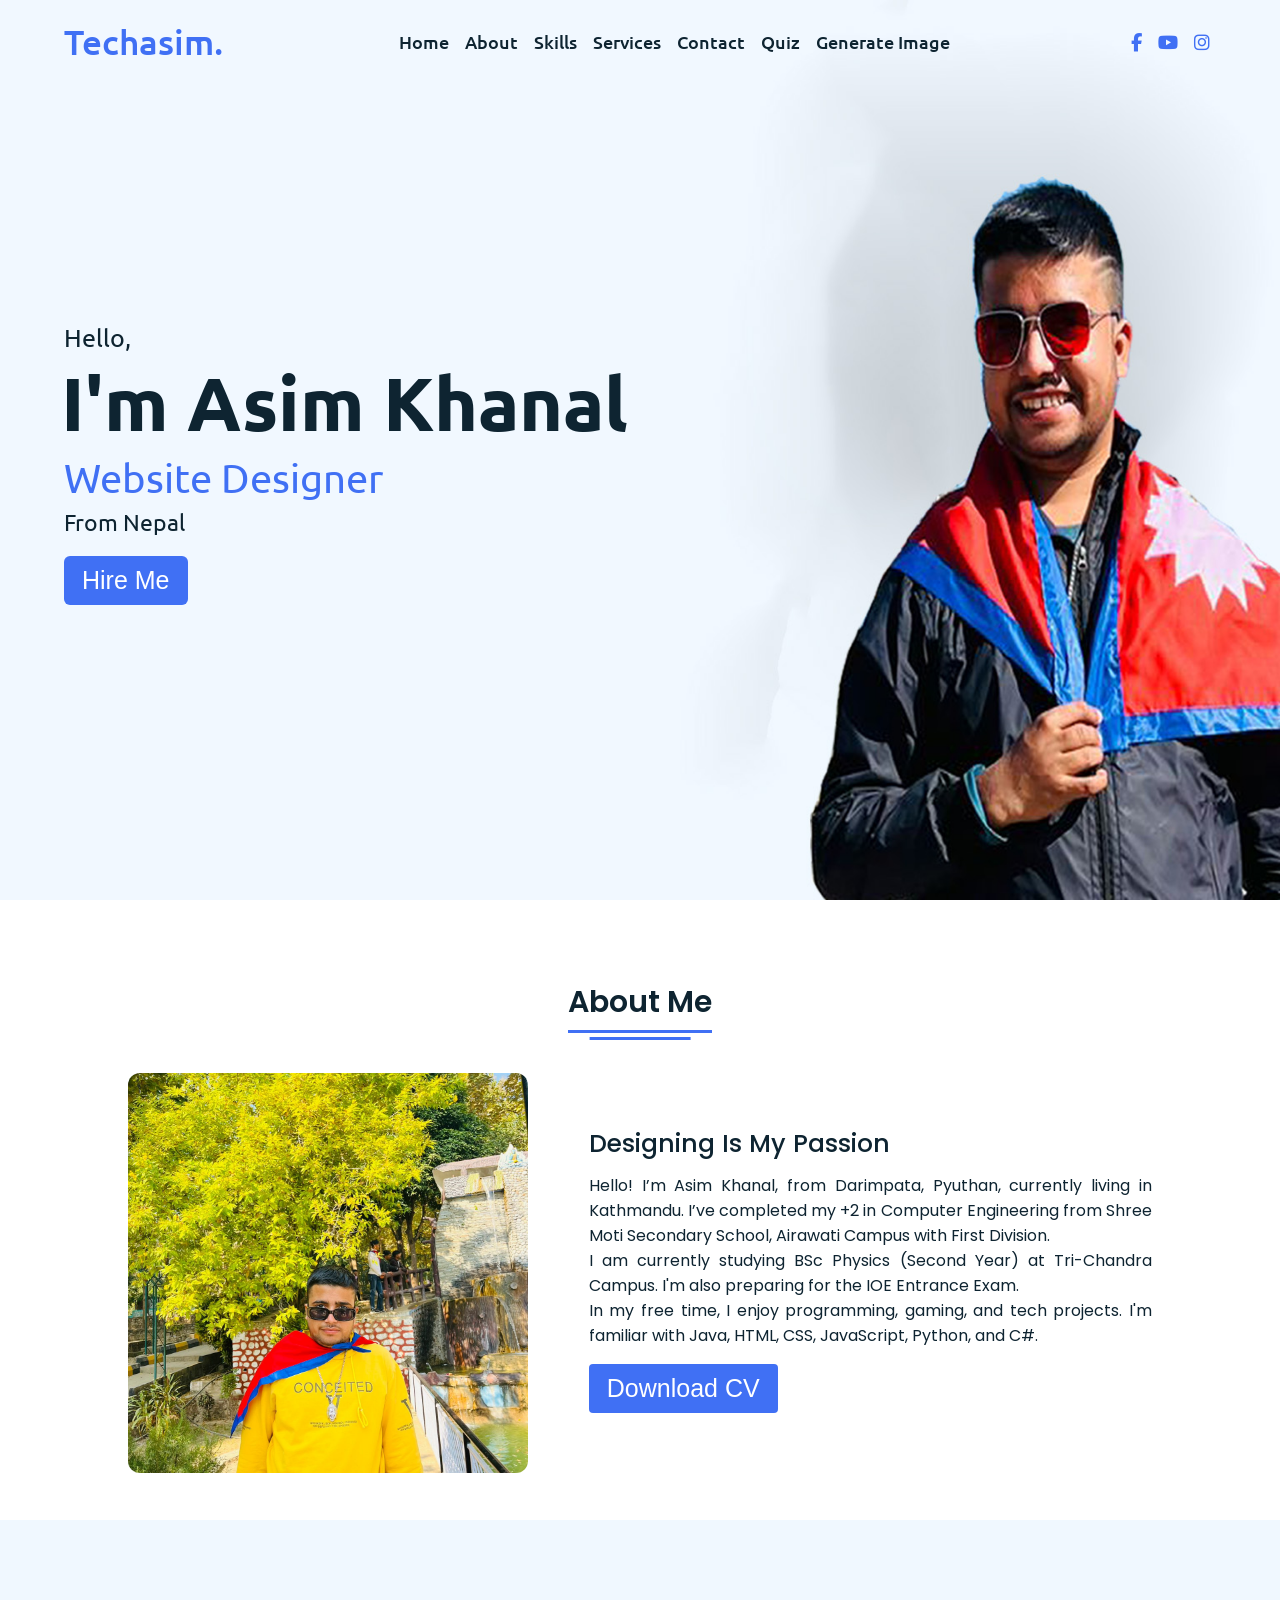
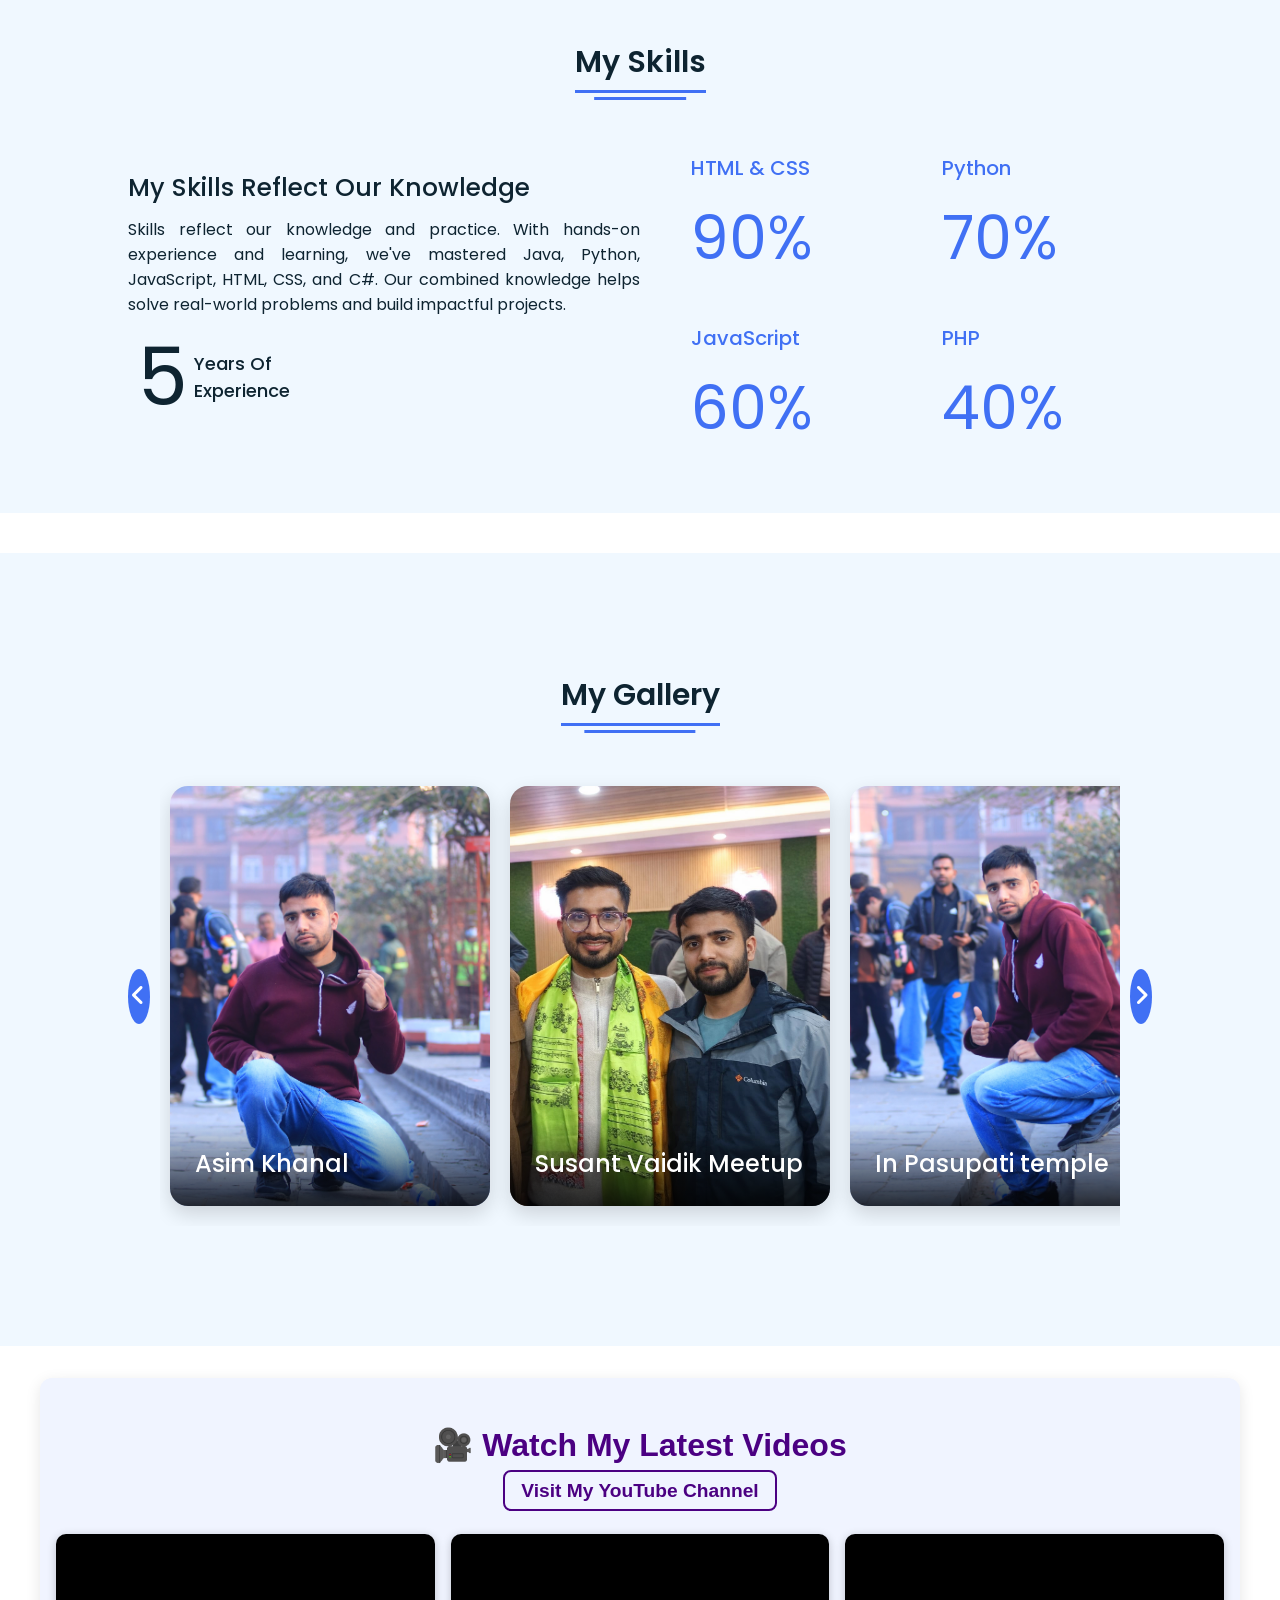
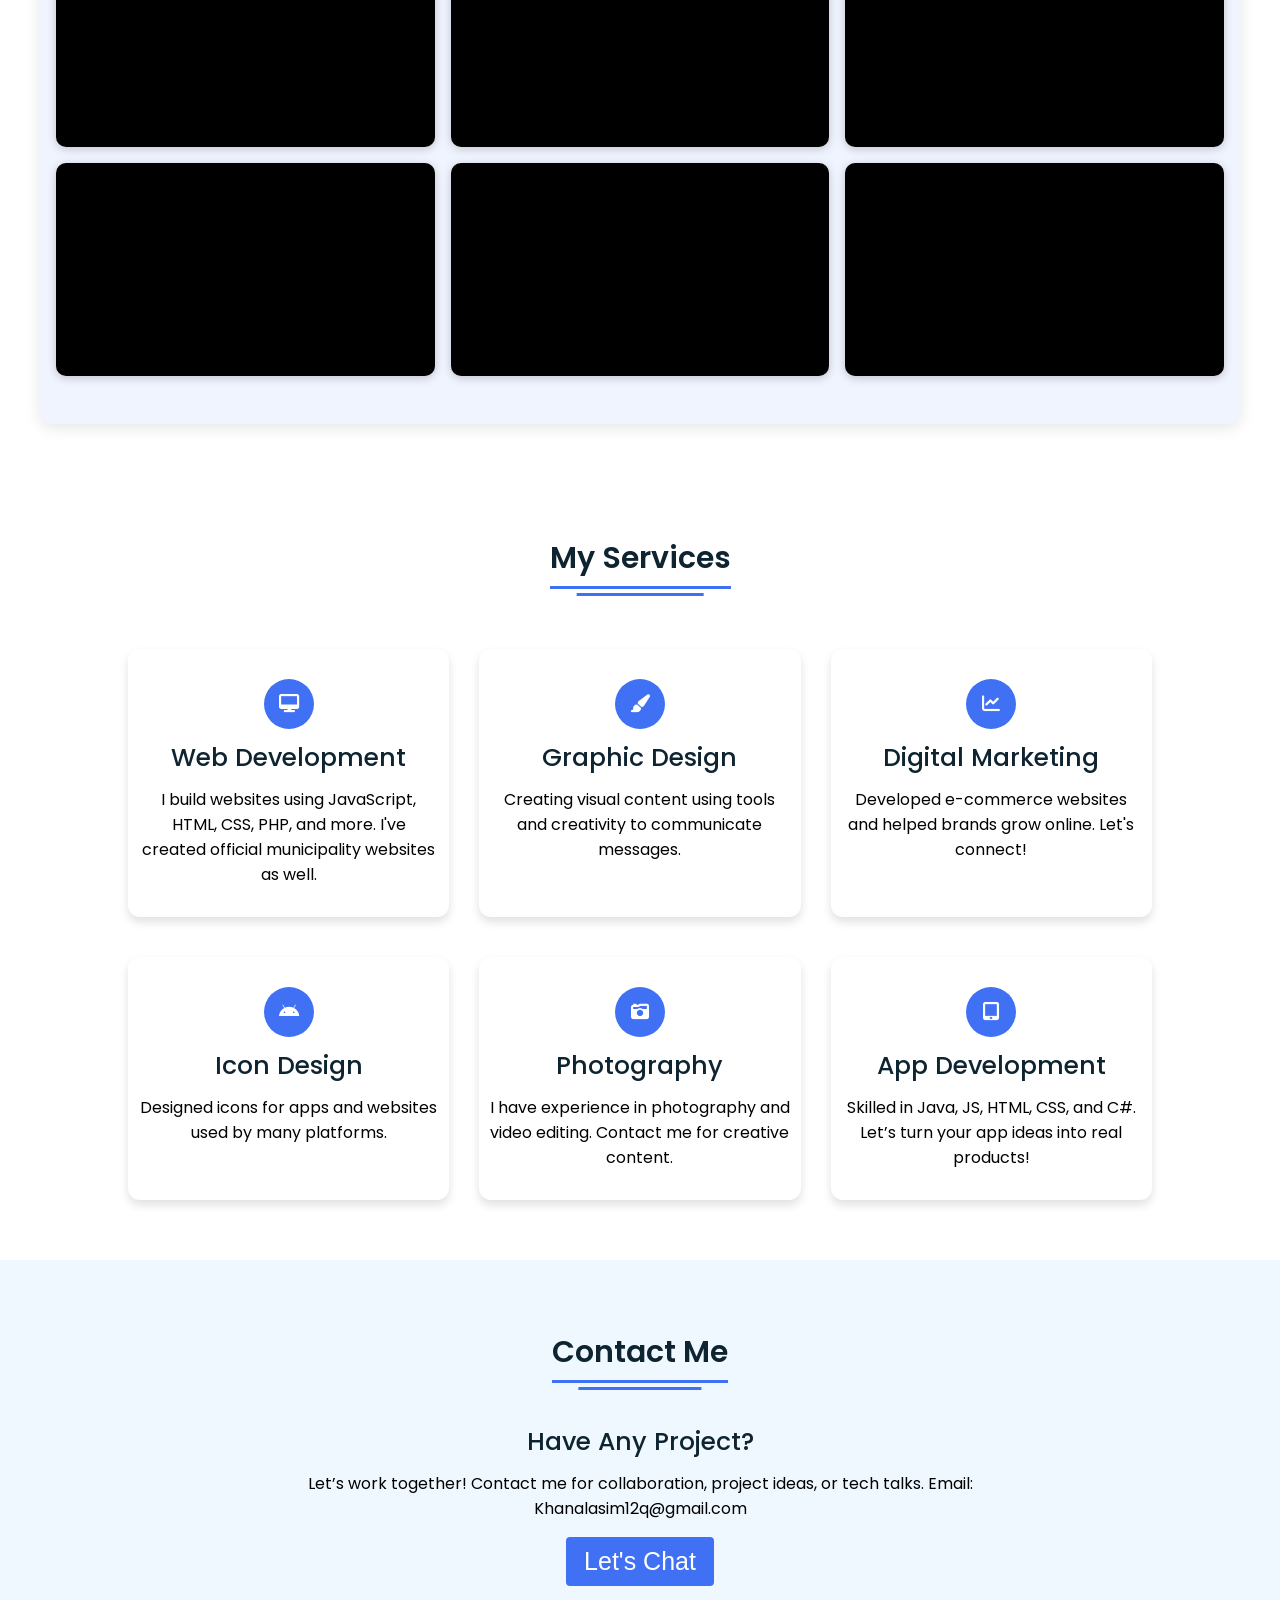
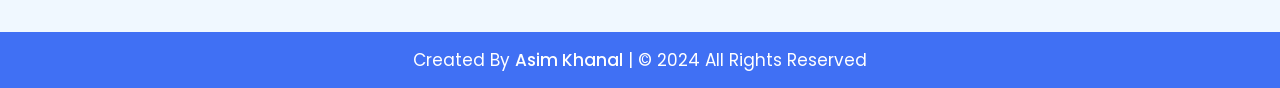
==== index.html @ d7a03a2f "update all" ====
<!DOCTYPE html>
<html lang="en" dir="ltr">
  <head>
    <meta charset="UTF-8">
    <title>Asim Khanal Website</title>
    <link rel="stylesheet" href="style.css">
    <link rel="stylesheet" href="https://cdnjs.cloudflare.com/ajax/libs/font-awesome/5.15.2/css/all.min.css"/>
    <link rel="stylesheet" href="https://cdnjs.cloudflare.com/ajax/libs/font-awesome/6.5.2/css/all.min.css">
    <link rel="shortcut icon" href="R.png" type="image/x-icon" />
       <link rel="stylesheet" href="https://fonts.googleapis.com/css2?family=Material+Symbols+Rounded:opsz,wght,FILL,GRAD@48,400,0,0" />
    <meta name="viewport" content="width=device-width, initial-scale=1.0">
  </head>
  <body>
    <div class="scroll-button">
      <a href="#home"><i class="fas fa-arrow-up"></i></a>
    </div>
    <nav>
      <div class="navbar">
        <div class="logo"><a href="#">Techasim.</a></div>
        <ul class="menu">
          <li><a href="#home">Home</a></li>
          <li><a href="#about">About</a></li>
          <li><a href="#skills">Skills</a></li>
          <li><a href="#services">Services</a></li>
          <li><a href="#contact">Contact</a></li>
           <li><a href="./quiz/index.html">Quiz</a></li>
            <li><a href="./Ai/AI.html">Generate Image</a></li>
          <div class="cancel-btn"><i class="fas fa-times"></i></div>
        </ul>
        
        <div class="media-icons">
          <a href="https://www.facebook.com/"><i class="fab fa-facebook-f"></i></a>
          <a href="https://www.youtube.com/@asimkhanal5155"><i class="fab fa-youtube"></i></a>
          <a href="https://www.instagram.com/khanal4509/"><i class="fab fa-instagram"></i></a>
        </div>
      </div>
      <div class="menu-btn"><i class="fas fa-bars"></i></div>
    </nav>

    <section class="home" id="home">
      <div class="home-content">
        <div class="text">
          <div class="text-one">Hello,</div>
          <div class="text-two">I'm Asim Khanal</div>
          <div class="text-three">Website Designer</div>
          <div class="text-four">From Nepal</div>
        </div>
        <div class="button">
          <a href="https://web.whatsapp.com"><button>Hire Me</button></a>
        </div>
      </div>
    </section>

    <section class="about" id="about">
      <div class="content">
        <div class="title"><span>About Me</span></div>
        <div class="about-details">
          <div class="left">
            <img src="about.jpeg" alt="">
          </div>
          <div class="right">
            <div class="topic">Designing Is My Passion</div>
            <p>Hello! I’m Asim Khanal, from Darimpata, Pyuthan, currently living in Kathmandu. I’ve completed my +2 in Computer Engineering from Shree Moti Secondary School, Airawati Campus with First Division.
              <br>I am currently studying BSc Physics (Second Year) at Tri-Chandra Campus. I'm also preparing for the IOE Entrance Exam.
              <br>In my free time, I enjoy programming, gaming, and tech projects. I'm familiar with Java, HTML, CSS, JavaScript, Python, and C#.
            </p>
            <div class="button">
              <a href="https://drive.google.com/file/d/1yINeOyBpxdsvfrX_JXP-dLH1kweX342A/view?usp=drive_link"><button>Download CV</button></a>
            </div>
          </div>
        </div>
      </div>
    </section>


    <section class="skills" id="skills">
      <div class="content">
        <div class="title"><span>My Skills</span></div>
        <div class="skills-details">
          <div class="text">
            <div class="topic">My Skills Reflect Our Knowledge</div>
            <p>Skills reflect our knowledge and practice. With hands-on experience and learning, we've mastered Java, Python, JavaScript, HTML, CSS, and C#. Our combined knowledge helps solve real-world problems and build impactful projects.</p>
            <div class="experience">
              <div class="num">5</div>
              <div class="exp">Years Of <br> Experience</div>
            </div>
          </div>
          <div class="boxes">
            <div class="box">
              <div class="topic">HTML & CSS</div>
              <div class="per">90%</div>
            </div>
            <div class="box">
              <div class="topic">Python</div>
              <div class="per">70%</div>
            </div>
            <div class="box">
              <div class="topic">JavaScript</div>
              <div class="per">60%</div>
            </div>
            <div class="box">
              <div class="topic">PHP</div>
              <div class="per">40%</div>
            </div>
          </div>
        </div>
      </div>
    </section>

    <!-- ========= MODERN GALLERY SECTION ========= -->

<section class="gallery-section" id="gallery">

  <div class="content">

    <div class="title">
      <span>My Gallery</span>
    </div>

    <div class="gallery-wrapper">

      <button class="gallery-btn prev-btn">
        <i class="fas fa-angle-left"></i>
      </button>

      <div class="gallery-container">

        <div class="gallery-card">
          <img src="/Images/myphoto.jpeg" alt="">
          <div class="gallery-overlay">
            <h3>Asim Khanal</h3>
          </div>
        </div>

        <div class="gallery-card">
          <img src="Images/susant.jpeg" alt="">
          <div class="gallery-overlay">
            <h3>Susant Vaidik Meetup</h3>
          </div>
        </div>

        <div class="gallery-card">
          <img src="Images/best.jpeg" alt="">
          <div class="gallery-overlay">
            <h3>In Pasupati temple </h3>
          </div>
        </div>

        <div class="gallery-card">
          <img src="Images/asim.jpeg" alt="">
          <div class="gallery-overlay">
            <h3>Creative Work</h3>
          </div>
        </div>

        <div class="gallery-card">
          <img src="Images/meet.jpeg" alt="">
          <div class="gallery-overlay">
            <h3>share marketing</h3>
          </div>
        </div>

        <div class="gallery-card">
          <img src="images/father.jpeg" alt="">
          <div class="gallery-overlay">
            <h3>Father</h3>
          </div>
        </div>
        <div class="gallery-card">
          <img src="images/friend.jpeg" alt="">
          <div class="gallery-overlay">
            <h3>Friend</h3>
          </div>
        </div>

      </div>

      <button class="gallery-btn next-btn">
        <i class="fas fa-angle-right"></i>
      </button>

    </div>

  </div>

</section>
    <!-- YouTube Section -->
  <section class="video-section">
    <h2 class="section-title">🎥 Watch My Latest Videos</h2>
    <div class="channel-link">
      <a href="https://www.youtube.com/channel/UCDYd_RuU6um8j8K0azzC8wQ" target="_blank" rel="noopener noreferrer">
        Visit My YouTube Channel
      </a>
    </div>
    <div class="video-grid">
  <div class="video-box">
    <iframe src="https://www.youtube.com/embed/3dG1yNRiuO0" allowfullscreen></iframe>
  </div>
  <div class="video-box">
    <iframe src="https://www.youtube.com/embed/tXcjYon-Yco" allowfullscreen></iframe>
  </div>
  <div class="video-box">
    <iframe src="https://www.youtube.com/embed/4cRNHHQI2rw" allowfullscreen></iframe>
  </div>
  <div class="video-box">
    <iframe src="https://www.youtube.com/embed/wcZPxtzuPDA" allowfullscreen></iframe>
  </div>
  <div class="video-box">
    <iframe src="https://www.youtube.com/embed/hD6LGQEaxKc" allowfullscreen></iframe>
  </div>
   <div class="video-box">
    <iframe src="https://www.youtube.com/embed/6ifdLyZKuKI" allowfullscreen></iframe>
  </div>
</div>
  </section>

    <section class="services" id="services">
      <div class="content">
        <div class="title"><span>My Services</span></div>
        <div class="boxes">
          <div class="box">
            <div class="icon"><i class="fas fa-desktop"></i></div>
            <div class="topic">Web Development</div>
            <p>I build websites using JavaScript, HTML, CSS, PHP, and more. I've created official municipality websites as well.</p>
          </div>
          <div class="box">
            <div class="icon"><i class="fas fa-paint-brush"></i></div>
            <div class="topic">Graphic Design</div>
            <p>Creating visual content using tools and creativity to communicate messages.</p>
          </div>
          <div class="box">
            <div class="icon"><i class="fas fa-chart-line"></i></div>
            <div class="topic">Digital Marketing</div>
            <p>Developed e-commerce websites and helped brands grow online. Let's connect!</p>
          </div>
          <div class="box">
            <div class="icon"><i class="fab fa-android"></i></div>
            <div class="topic">Icon Design</div>
            <p>Designed icons for apps and websites used by many platforms.</p>
          </div>
          <div class="box">
            <div class="icon"><i class="fas fa-camera-retro"></i></div>
            <div class="topic">Photography</div>
            <p>I have experience in photography and video editing. Contact me for creative content.</p>
          </div>
          <div class="box">
            <div class="icon"><i class="fas fa-tablet-alt"></i></div>
            <div class="topic">App Development</div>
            <p>Skilled in Java, JS, HTML, CSS, and C#. Let’s turn your app ideas into real products!</p>
          </div>
        </div>
      </div>
    </section>
    
    <div id="preloader">
  <div class="spinner"></div>
  <p>Loading Asim Khanal...</p>
</div>

    <section class="contact" id="contact">
      <div class="content">
        <div class="title"><span>Contact Me</span></div>
        <div class="text">
          <div class="topic">Have Any Project?</div>
          <p>Let’s work together! Contact me for collaboration, project ideas, or tech talks. Email: Khanalasim12q@gmail.com</p>
          <div class="button">
            <a href="https://www.facebook.com/profile.php?id=61554380794769"><button>Let's Chat</button></a>
          </div>
        </div>
      </div>
    </section>

    <footer>
      <div class="text">
        <span>Created By <a href="#">Asim Khanal</a> | © 2024 All Rights Reserved</span>
      </div>
    </footer>

    <!--Start of Tawk.to Script-->
    <script type="text/javascript">
      var Tawk_API = Tawk_API || {}, Tawk_LoadStart = new Date();
      (function () {
        var s1 = document.createElement("script"),
          s0 = document.getElementsByTagName("script")[0];
        s1.async = true;
        s1.src = "https://embed.tawk.to/684510ac706334190d799f8f/1it6si917";
        s1.charset = "UTF-8";
        s1.setAttribute("crossorigin", "*");
        s0.parentNode.insertBefore(s1, s0);
      })();
    </script>
    <!--End of Tawk.to Script-->
    <script src="script.js"></script>
  </body>
</html>
---- style.css ----
/* Google Font CDN Link */
@import url('https://fonts.googleapis.com/css2?family=Poppins:wght@400;500;600;700&family=Ubuntu:wght@400;500;700&display=swap');
*{
  margin: 0;
  padding: 0;
  box-sizing: border-box;
  text-decoration: none;
  scroll-behavior: smooth;
}
/* Custom Scroll Bar CSS */
::-webkit-scrollbar {
    width: 10px;
}
::-webkit-scrollbar-track {
    background: #f1f1f1;
}
::-webkit-scrollbar-thumb {
    background: #6e93f7;
    border-radius: 12px;
    transition: all 0.3s ease;
}
::-webkit-scrollbar-thumb:hover {
    background: #4070f4;
}
/* navbar styling */
nav{
  position: fixed;
  width: 100%;
  padding: 20px 0;
  z-index: 998;
  transition: all 0.3s ease;
  font-family: 'Ubuntu', sans-serif;
}
nav.sticky{
  background: #4070f4;
  padding: 13px 0;
}
nav .navbar{
  width: 90%;
  display: flex;
  justify-content: space-between;
  align-items: center;
  margin: auto;
}
nav .navbar .logo a{
  font-weight: 500;
  font-size: 35px;
  color: #4070f4;
}
nav.sticky .navbar .logo a{
  color: #fff;
}
nav .navbar .menu{
  display: flex;
  position: relative;
}
nav .navbar .menu li{
  list-style: none;
  margin: 0 8px;
}
.navbar .menu a{
  font-size: 18px;
  font-weight: 500;
  color: #0E2431;
  padding: 6px 0;
  transition: all 0.4s ease;
}
.navbar .menu a:hover{
  color: #4070f4;
}
nav.sticky .menu a{
  color: #FFF;
}
nav.sticky .menu a:hover{
  color: #0E2431;
}
.navbar .media-icons a{
  color: #4070f4;
  font-size: 18px;
  margin: 0 6px;
}
nav.sticky .media-icons a{
  color: #FFF;
}
/* Side Navigation Menu Button CSS */
nav .menu-btn,
.navbar .menu .cancel-btn{
  position: absolute;
  color: #fff;
  right: 30px;
  top: 20px;
  font-size: 20px;
  cursor: pointer;
  transition: all 0.3s ease;
  display: none;
}
nav .menu-btn{
  color: #4070f4;
}
nav.sticky .menu-btn{
  color: #FFF;
}
.navbar .menu .menu-btn{
  color: #fff;
}
/* home section styling */
.home{
  height: 100vh;
  width: 100%;
  background: url("background.jpg") no-repeat;
  background-size: cover;
  background-position: center;
  background-attachment: fixed;
  font-family: 'Ubuntu', sans-serif;
}
.home .home-content{
  width: 90%;
  height: 100%;
  margin: auto;
  display: flex;
  flex-direction: column;
  justify-content: center;
}
.home .text-one{
  font-size: 25px;
  color: #0E2431;
}
.home .text-two{
  color: #0E2431;
  font-size: 75px;
  font-weight: 600;
  margin-left: -3px;
}
.home .text-three{
  font-size: 40px;
  margin: 5px 0;
  color: #4070f4;
}
.home .text-four{
  font-size: 23px;
  margin: 5px 0;
  color: #0E2431;
}
.home .button{
  margin: 14px 0;
}
.home .button button{
  outline: none;
  padding: 8px 16px;
  border-radius: 6px;
  font-size: 25px;
  font-weight: 400;
  background: #4070f4;
  color: #fff;
  cursor: pointer;
  border: 2px solid transparent;
  transition: all 0.4s ease;
}
.home .button button:hover{
  border-color: #4070f4;
  background-color: #fff;
  color: #4070f4;
}
/* About Section Styling */
/* Those Elements Where We Have Apply Same CSS,
 I'm Selecting Directly 'Section Tag' and 'Class'  */
section{
  padding-top: 40px;
}
section .content{
  width: 80%;
  margin: 40px auto;
  font-family: 'Poppins', sans-serif;
}
.about .about-details{
  display: flex;
  justify-content: space-between;
  align-items: center;
}
section .title{
  display: flex;
  justify-content: center;
  margin-bottom: 40px;
}
section .title span{
  color: #0E2431;
  font-size: 30px;
  font-weight: 600;
  position: relative;
  padding-bottom: 8px;
}
section .title span::before,
section .title span::after{
  content: '';
  position: absolute;
  height: 3px;
  width: 100%;
  background: #4070f4;
  left: 0;
  bottom: 0;
}
section .title span::after{
  bottom: -7px;
  width: 70%;
  left: 50%;
  transform: translateX(-50%);
}
.about .about-details .left{
  width: 45%;
}
.about .left img{
  height: 400px;
  width: 400px;
  object-fit: cover;
  border-radius: 12px;
}
.about-details .right{
  width: 55%;
}
section  .topic{
  color: #0E2431;
  font-size: 25px;
  font-weight: 500;
  margin-bottom: 10px;
}
.about-details .right p{
  text-align: justify;
  color: #0E2431;
}
section .button{
  margin: 16px 0;
}
section .button button{
  outline: none;
  padding: 8px 16px;
  border-radius: 4px;
  font-size: 25px;
  font-weight: 400;
  background: #4070f4;
  color: #fff;
  border: 2px solid transparent;
  cursor: pointer;
  transition: all 0.4s ease;
}
section .button button:hover{
  border-color: #4070f4;
  background-color: #fff;
  color: #4070f4;
}
 /* My Skills CSS */
 .skills{
   background: #F0F8FF;
 }
 .skills .content{
   padding: 40px 0;
 }
 .skills .skills-details{
   display: flex;
   justify-content: space-between;
   align-items: center;
 }
 .skills-details .text{
   width: 50%;
 }
 .skills-details p{
   color: #0E2431;
   text-align: justify;
 }
.skills .skills-details .experience{
  display: flex;
  align-items: center;
  margin: 0 10px;
}
.skills-details .experience .num{
  color: #0E2431;
  font-size: 80px;
}
.skills-details .experience .exp{
  color: #0E2431;
  margin-left: 20px;
  font-size: 18px;
  font-weight: 500;
  margin: 0 6px;
}
.skills-details .boxes{
  width: 45%;
  display: flex;
  flex-wrap: wrap;
  justify-content: space-between;
}
.skills-details .box{
  width: calc(100% / 2 - 20px);
  margin: 20px 0;
}
.skills-details .boxes .topic{
  font-size: 20px;
  color: #4070f4;
}
.skills-details .boxes .per{
  font-size: 60px;
  color: #4070f4;
}
/* My Services CSS */
.services .boxes{
  display: flex;
  flex-wrap: wrap;
  justify-content: space-between;
}
.services .boxes .box{
  margin: 20px 0;
  width: calc(100% / 3 - 20px);
  text-align: center;
  border-radius: 12px;
  padding: 30px 10px;
  box-shadow: 0 5px 10px rgba(0, 0, 0, 0.12);
  cursor: default;
  transition: all 0.4s ease;
}
.services .boxes .box:hover{
  background: #4070f4;
  color: #fff;
}
.services .boxes .box .icon{
  height: 50px;
  width: 50px;
  background: #4070f4;
  border-radius: 50%;
  text-align: center;
  line-height: 50px;
  font-size: 18px;
  color: #fff;
  margin: 0 auto 10px auto;
  transition: all 0.4s ease;
}
.boxes .box:hover .icon{
  background-color: #fff;
  color: #4070f4;
}
.services .boxes .box:hover .topic,
.services .boxes .box:hover p{
  color: #0E2431;
  transition: all 0.4s ease;
}
.services .boxes .box:hover .topic,
.services .boxes .box:hover p{
  color: #fff;
}
/* Contact Me CSS */
.contact{
  background: #F0F8FF;
}
.contact .content{
  margin: 0 auto;
  padding: 30px 0;
}
.contact .text{
  width: 80%;
  text-align: center;
  margin: auto;
}
/* Footer CSS */
footer{
  background: #4070f4;
  padding: 15px 0;
  text-align: center;
  font-family: 'Poppins', sans-serif;
}
footer .text span{
  font-size: 17px;
  font-weight: 400;
  color: #fff;
}
footer .text span a{
  font-weight: 500;
  color: #FFF;
}
footer .text span a:hover{
  text-decoration: underline;
}
/* Scroll TO Top Button CSS */
.scroll-button a{
  position: fixed;
  bottom: 20px;
  right: 20px;
  color: #fff;
  background: #4070f4;
  padding: 7px 12px;;
  font-size: 18px;
  border-radius: 6px;
  box-shadow: rgba(0, 0, 0, 0.15);
  display: none;
}
/* Responsive Media Query */
@media (max-width: 1190px) {
  section .content{
    width: 85%;
  }
}
@media (max-width: 1000px) {
  .about .about-details{
    justify-content: center;
    flex-direction: column;
  }
  .about .about-details .left{
    display: flex;
    justify-content: center;
    width: 100%;
  }
  .about-details .right{
    width: 90%;
    margin: 40px 0;
  }
  .services .boxes .box{
    margin: 20px 0;
    width: calc(100% / 2 - 20px);
  }
}
@media (max-width: 900px) {
  .about .left img{
    height: 350px;
    width: 350px;
  }
}
@media (max-width: 750px) {
  nav .navbar{
    width: 90%;
  }
  nav .navbar .menu{
    position: fixed;
    left: -100%;
    top: 0;
    background: #0E2431;
    height: 100vh;
    max-width: 400px;
    width: 100%;
    padding-top: 60px;
    flex-direction: column;
    align-items: center;
    transition: all 0.5s ease;
  }
  .navbar.active .menu{
    left: 0;
  }
  nav .navbar .menu a{
    font-size: 23px;
    display: block;
    color: #fff;
    margin: 10px 0;
  }
  nav.sticky .menu a:hover{
    color: #4070f4;
  }
  nav .navbar .media-icons{
    display: none;
  }
  nav .menu-btn,
  .navbar .menu .cancel-btn{
    display: block;
  }
  .home .text-two{
    font-size: 65px;
  }
  .home .text-three{
    font-size: 35px;
  }
  .skills .skills-details{
    align-items: center;
    justify-content: center;
    flex-direction: column;
  }
  .skills-details .text{
    width: 100%;
    margin-bottom: 50px;
  }
  .skills-details .boxes{
    justify-content: center;
    align-items: center;
    width: 100%;
  }
  .services .boxes .box{
    margin: 20px 0;
    width: 100%;
  }
  .contact .text{
    width: 100%;
}
}
@media (max-width: 500px){
  .home .text-two{
    font-size: 55px;
  }
  .home .text-three{
    font-size: 33px;
  }
  .skills-details .boxes .per{
    font-size: 50px;
    color: #4070f4;
  }
}

*{
      box-sizing: border-box;
    }

    body {
      margin: 0;
      padding: 0;
      font-family: Arial, sans-serif;
      overflow-x: hidden;
      background: #fff;
    }

    .video-section {
      padding: 3rem 1rem;
      background: #f0f4ff;
      border-radius: 12px;
      margin: 2rem auto;
      max-width: 1200px;
      box-shadow: 0 4px 15px rgba(0, 0, 0, 0.1);
    }

    .section-title {
      text-align: center;
      font-size: 2rem;
      margin-bottom: 1rem;
      color: #4b0082;
      font-weight: bold;
    }

    .channel-link {
      text-align: center;
      margin-bottom: 2rem;
    }

    .channel-link a {
      text-decoration: none;
      color: #4b0082;
      font-size: 1.2rem;
      font-weight: bold;
      border: 2px solid #4b0082;
      padding: 0.5rem 1rem;
      border-radius: 8px;
      transition: background-color 0.3s, color 0.3s;
    }

    .channel-link a:hover {
      background-color: #4b0082;
      color: #fff;
    }

    .video-grid {
      display: grid;
      grid-template-columns: repeat(auto-fit, minmax(300px, 1fr));
      gap: 1rem;
    }

    .video-box {
      position: relative;
      width: 100%;
      padding-bottom: 56.25%; /* 16:9 Aspect Ratio */
      border-radius: 10px;
      overflow: hidden;
      box-shadow: 0 2px 10px rgba(0,0,0,0.2);
      background: #000;
    }

    .video-box iframe {
      position: absolute;
      top: 0;
      left: 0;
      width: 100%;
      height: 100%;
      border: 0;
    }

    /* Small Screen Tweaks */
    @media (max-width: 600px) {
      .section-title {
        font-size: 1.5rem;
      }
    }
    /* Full-screen loader */
#preloader {
  position: fixed;
  top: 0; left: 0;
  width: 100vw; height: 100vh;
  background-color: #fefefe;
  display: flex;
  flex-direction: column;
  justify-content: center;
  align-items: center;
  z-index: 9999;
  font-family: 'Segoe UI', sans-serif;
}

/* Circular animation */
.spinner {
  width: 60px;
  height: 60px;
  border: 6px solid #e0e0e0;
  border-top: 6px solid #007BFF; /* Match your primary theme color */
  border-radius: 50%;
  animation: spin 1s linear infinite;
  margin-bottom: 15px;
}

@keyframes spin {
  0% { transform: rotate(0deg); }
  100% { transform: rotate(360deg); }
}

/* Optional text style */
#preloader p {
  font-size: 1rem;
  color: #333;
}
/* ===== MODERN GALLERY ===== */

.gallery-section{
  background: #F0F8FF;
  padding: 80px 0;
}

.gallery-wrapper{
  position: relative;
  display: flex;
  align-items: center;
}

.gallery-container{
  display: flex;
  gap: 20px;
  overflow-x: auto;
  scroll-behavior: smooth;
  scrollbar-width: none;
  padding: 20px 10px;
}

.gallery-container::-webkit-scrollbar{
  display: none;
}

.gallery-card{
  min-width: 320px;
  height: 420px;
  border-radius: 18px;
  overflow: hidden;
  position: relative;
  flex-shrink: 0;
  box-shadow: 0 8px 20px rgba(0,0,0,0.15);
  transition: 0.4s ease;
}

.gallery-card:hover{
  transform: translateY(-10px);
}

.gallery-card img{
  width: 100%;
  height: 100%;
  object-fit: cover;
}

.gallery-overlay{
  position: absolute;
  bottom: 0;
  left: 0;
  width: 100%;
  padding: 25px;
  background: linear-gradient(to top, rgba(0,0,0,0.8), transparent);
}

.gallery-overlay h3{
  color: #fff;
  font-size: 24px;
  font-weight: 500;
}

.gallery-btn{
  height: 55px;
  width: 55px;
  border: none;
  border-radius: 50%;
  background: #4070f4;
  color: #fff;
  font-size: 24px;
  cursor: pointer;
  transition: 0.3s ease;
  z-index: 10;
}

.gallery-btn:hover{
  background: #0E2431;
}

.prev-btn{
  margin-right: 10px;
}

.next-btn{
  margin-left: 10px;
}

@media(max-width:768px){

  .gallery-card{
    min-width: 260px;
    height: 360px;
  }

  .gallery-btn{
    display: none;
  }

}
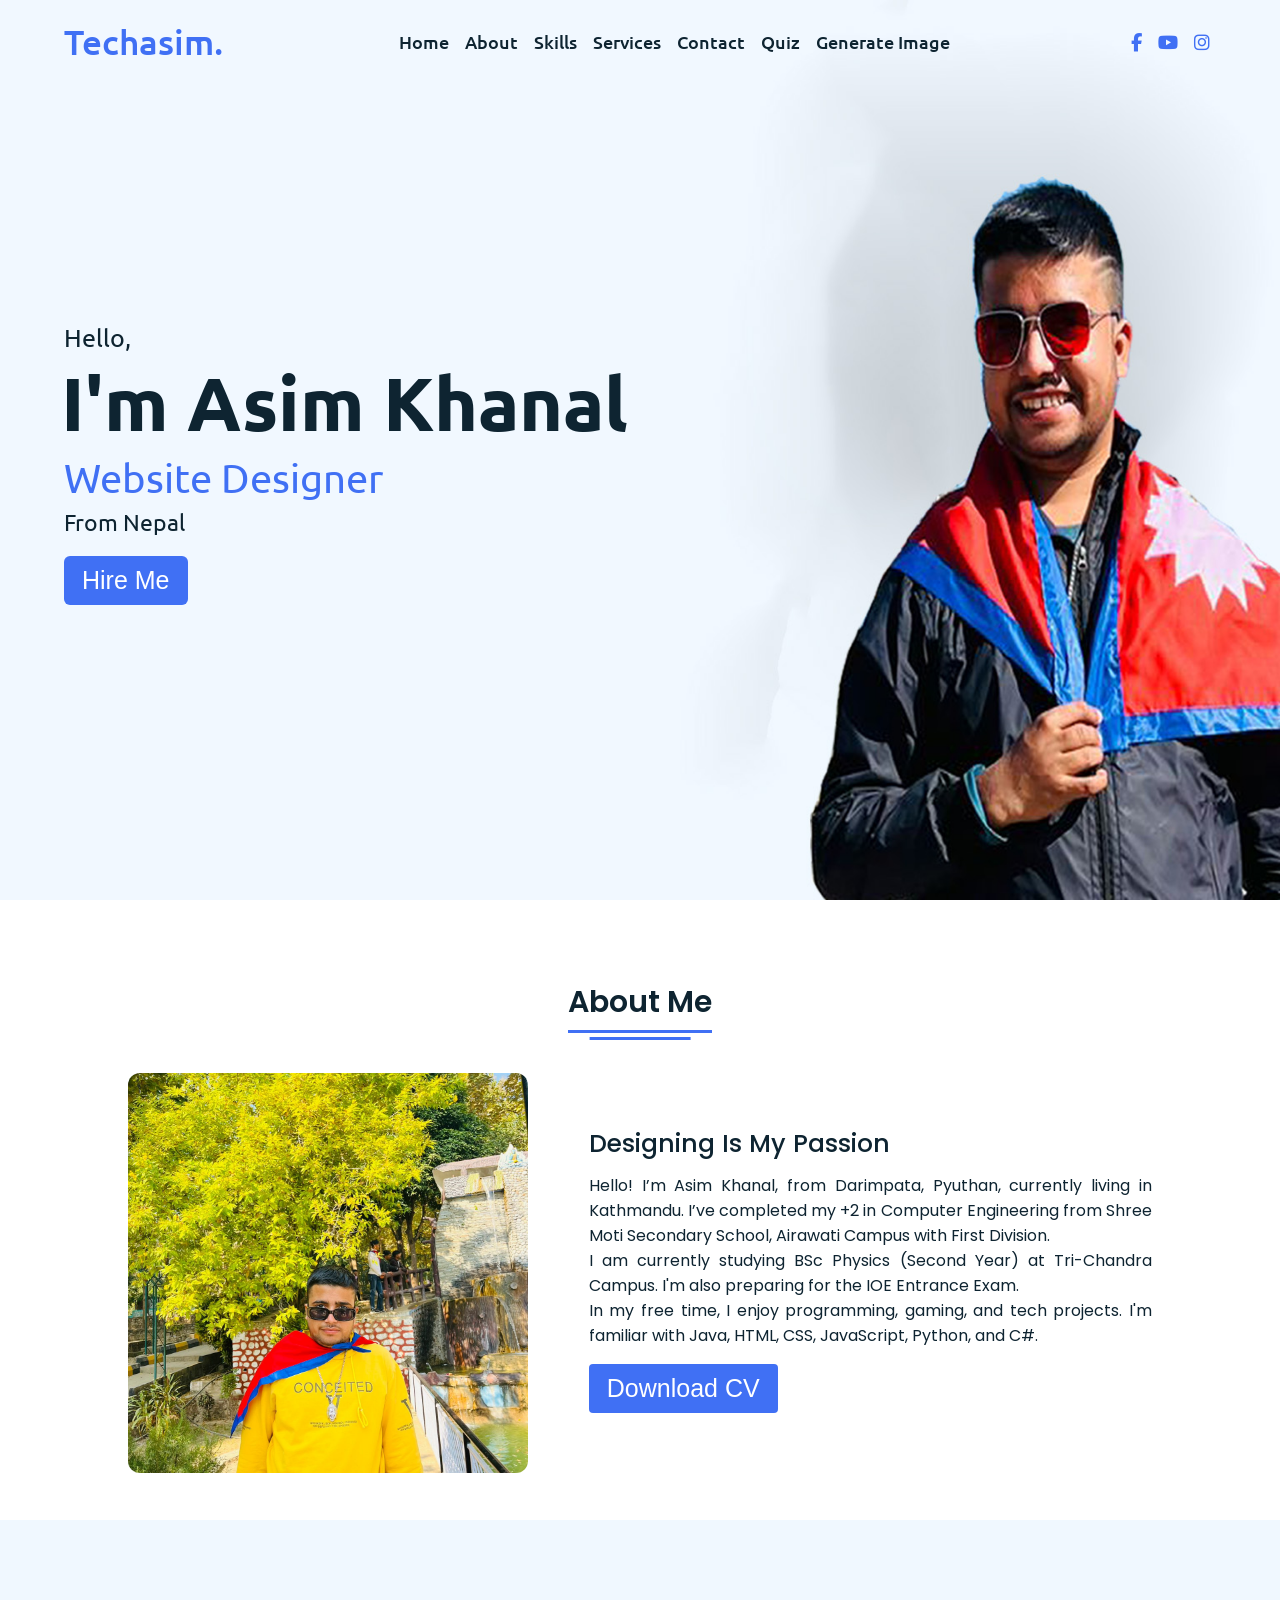
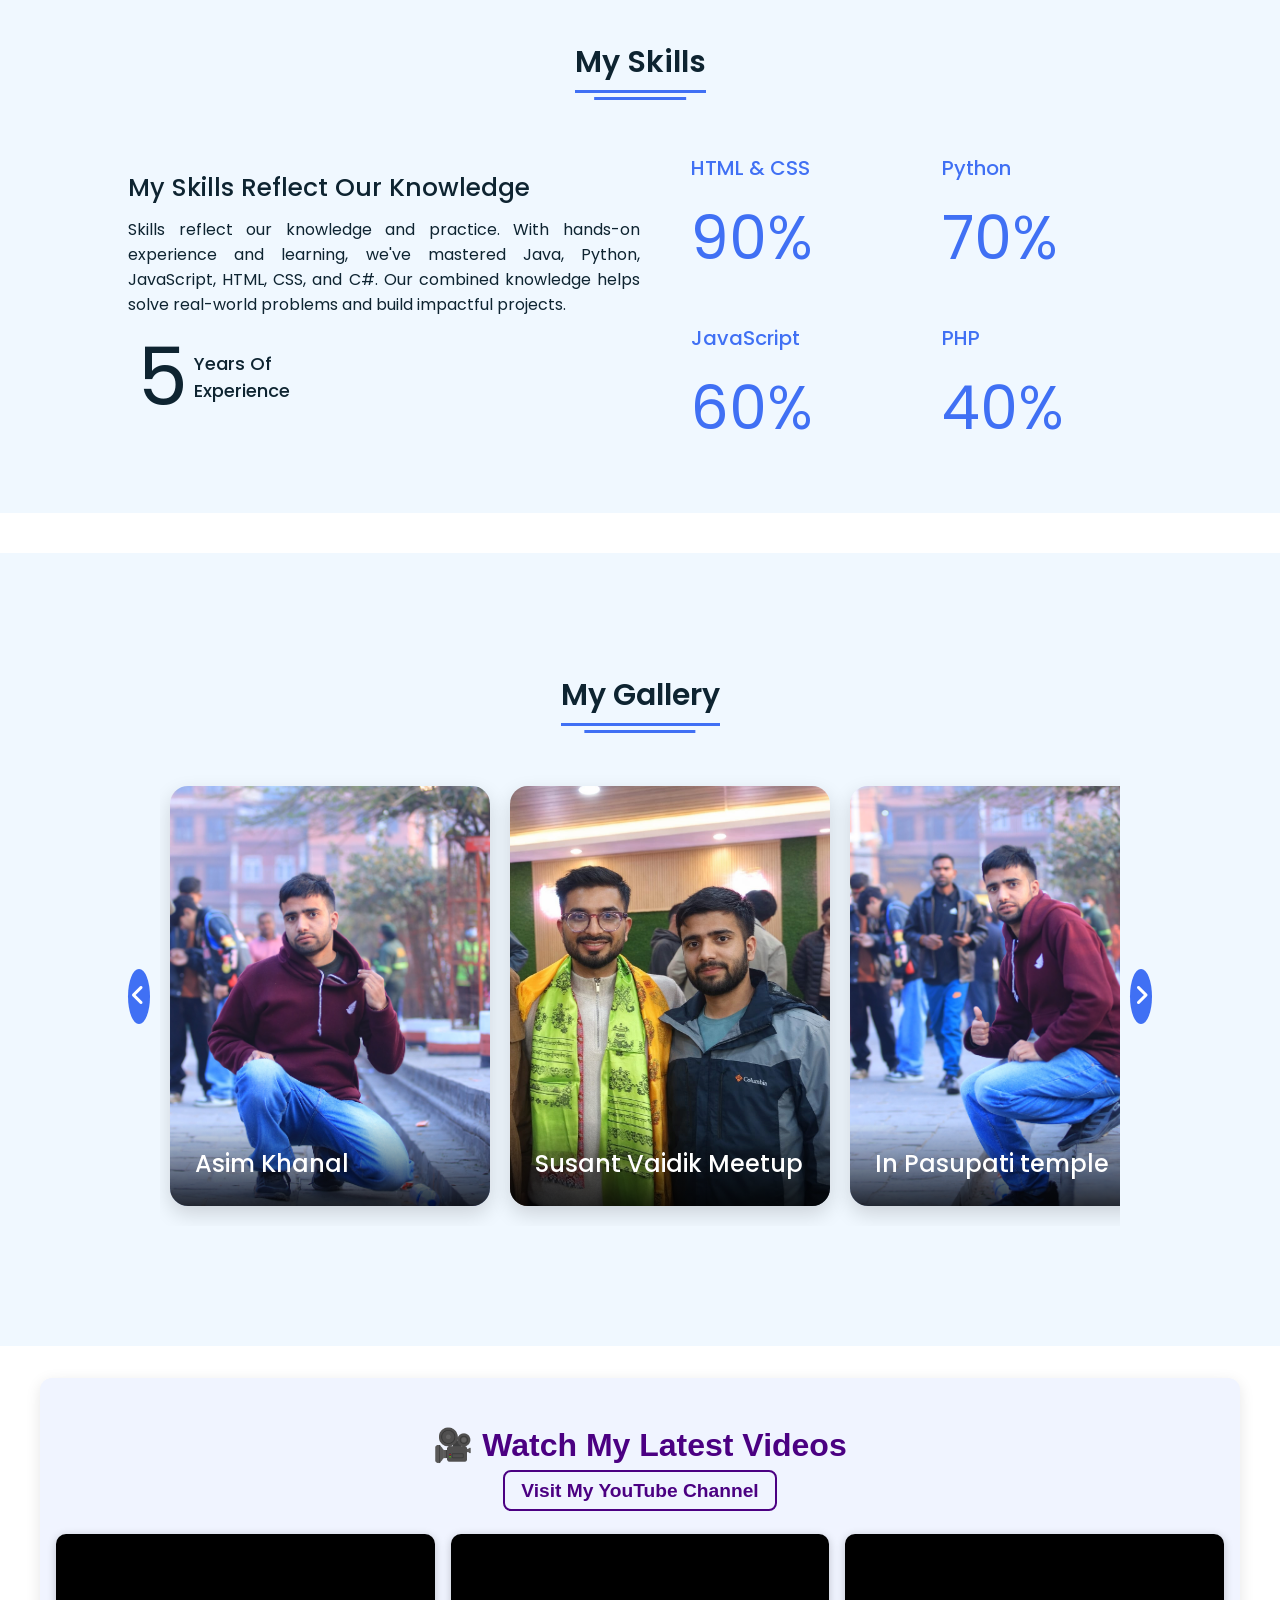
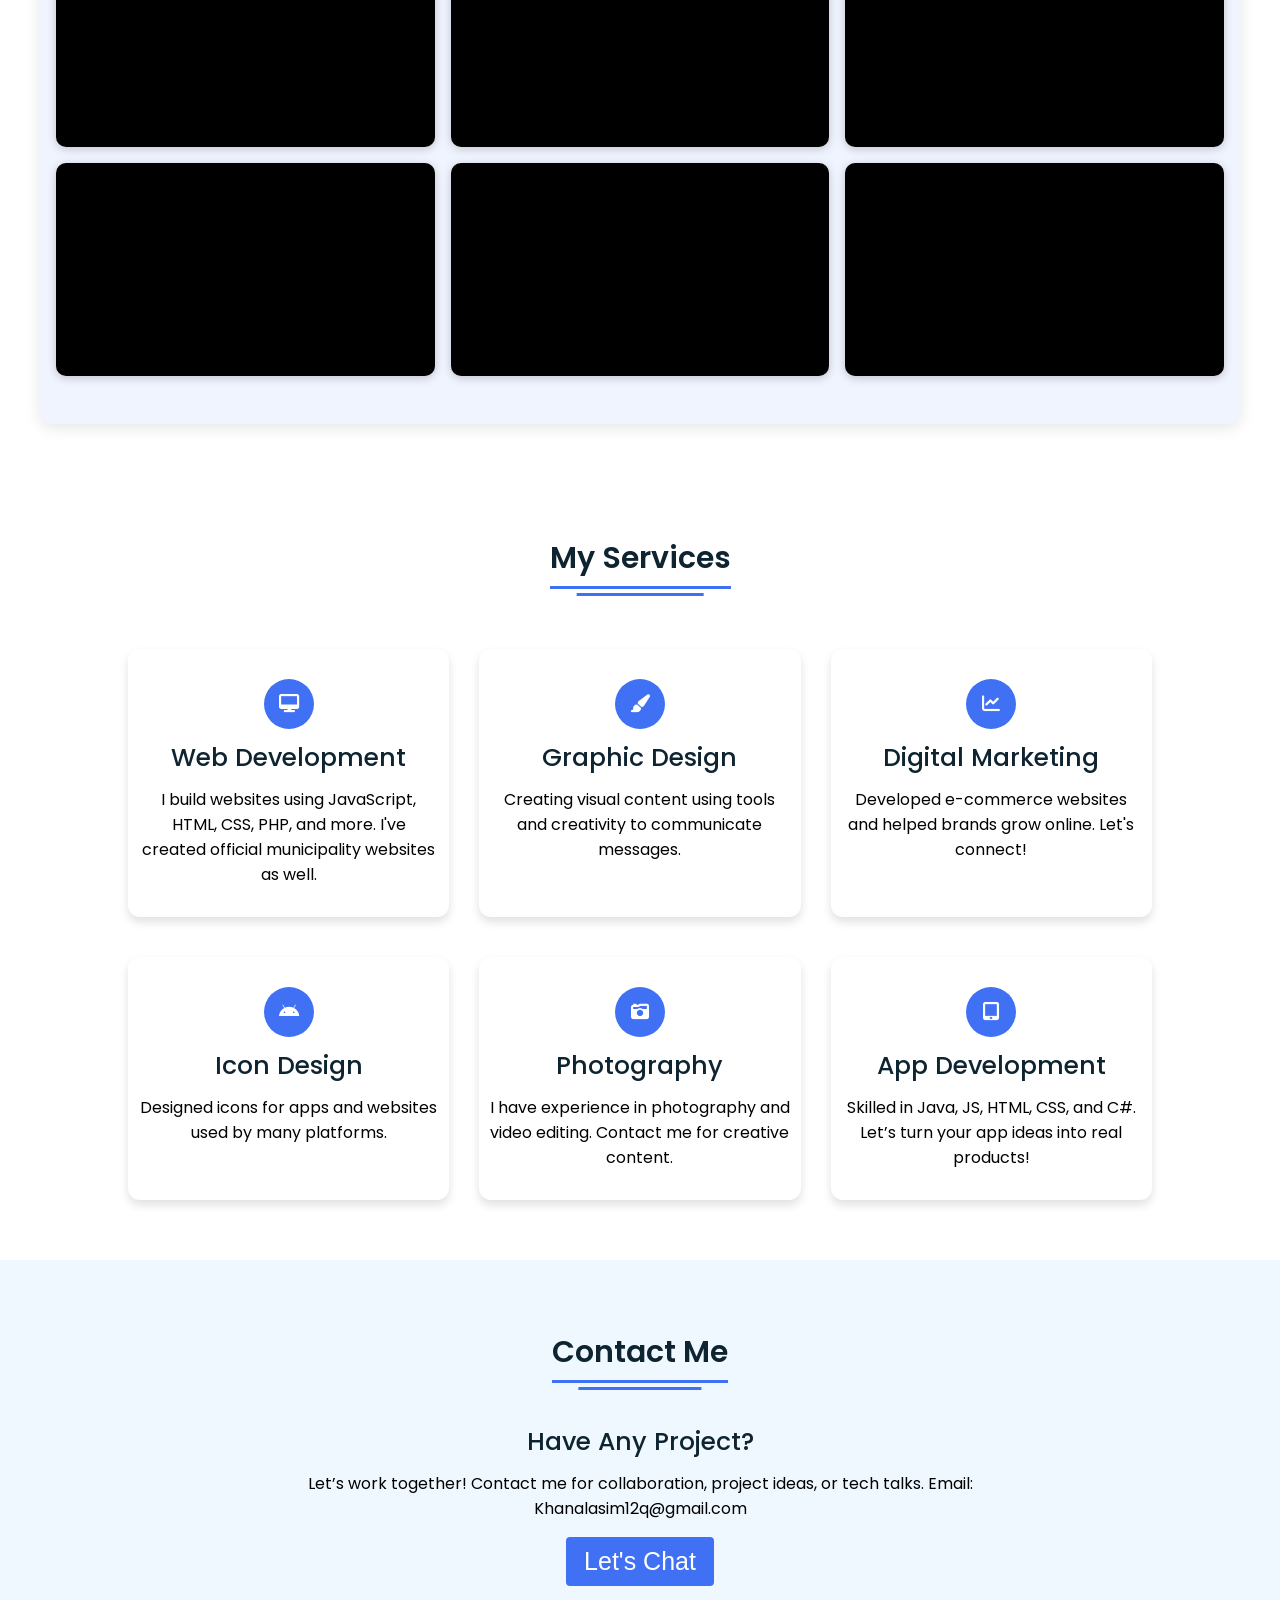
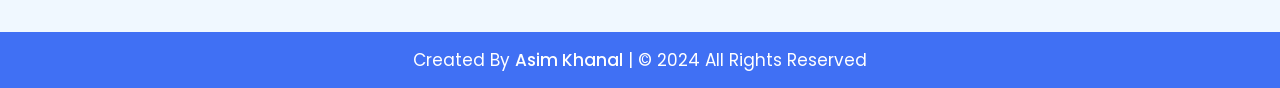
==== commit 70eb9288: "update all" ====
--- a/index.html
+++ b/index.html
@@ -161,13 +161,13 @@
         </div>
 
         <div class="gallery-card">
-          <img src="images/father.jpeg" alt="">
+          <img src="Images/father.jpeg" alt="">
           <div class="gallery-overlay">
             <h3>Father</h3>
           </div>
         </div>
         <div class="gallery-card">
-          <img src="images/friend.jpeg" alt="">
+          <img src="Images/friend.jpeg" alt="">
           <div class="gallery-overlay">
             <h3>Friend</h3>
           </div>
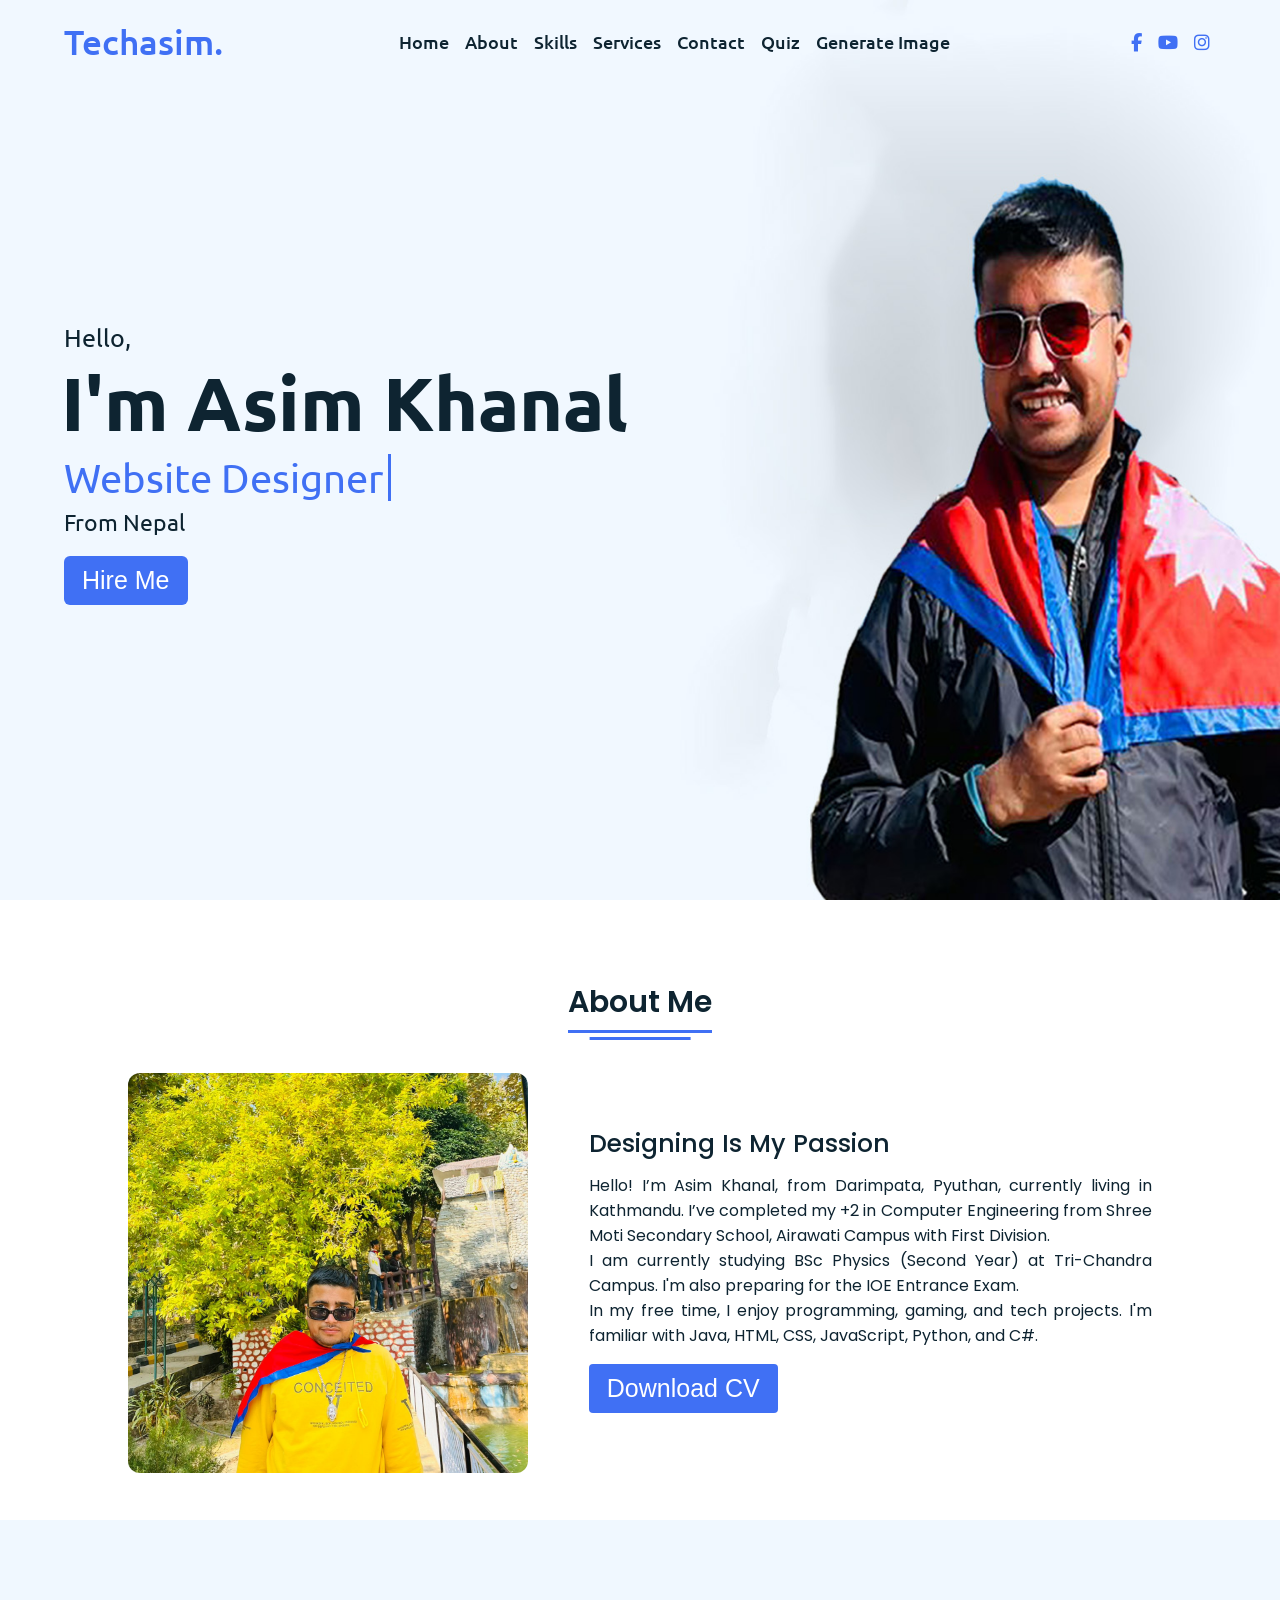
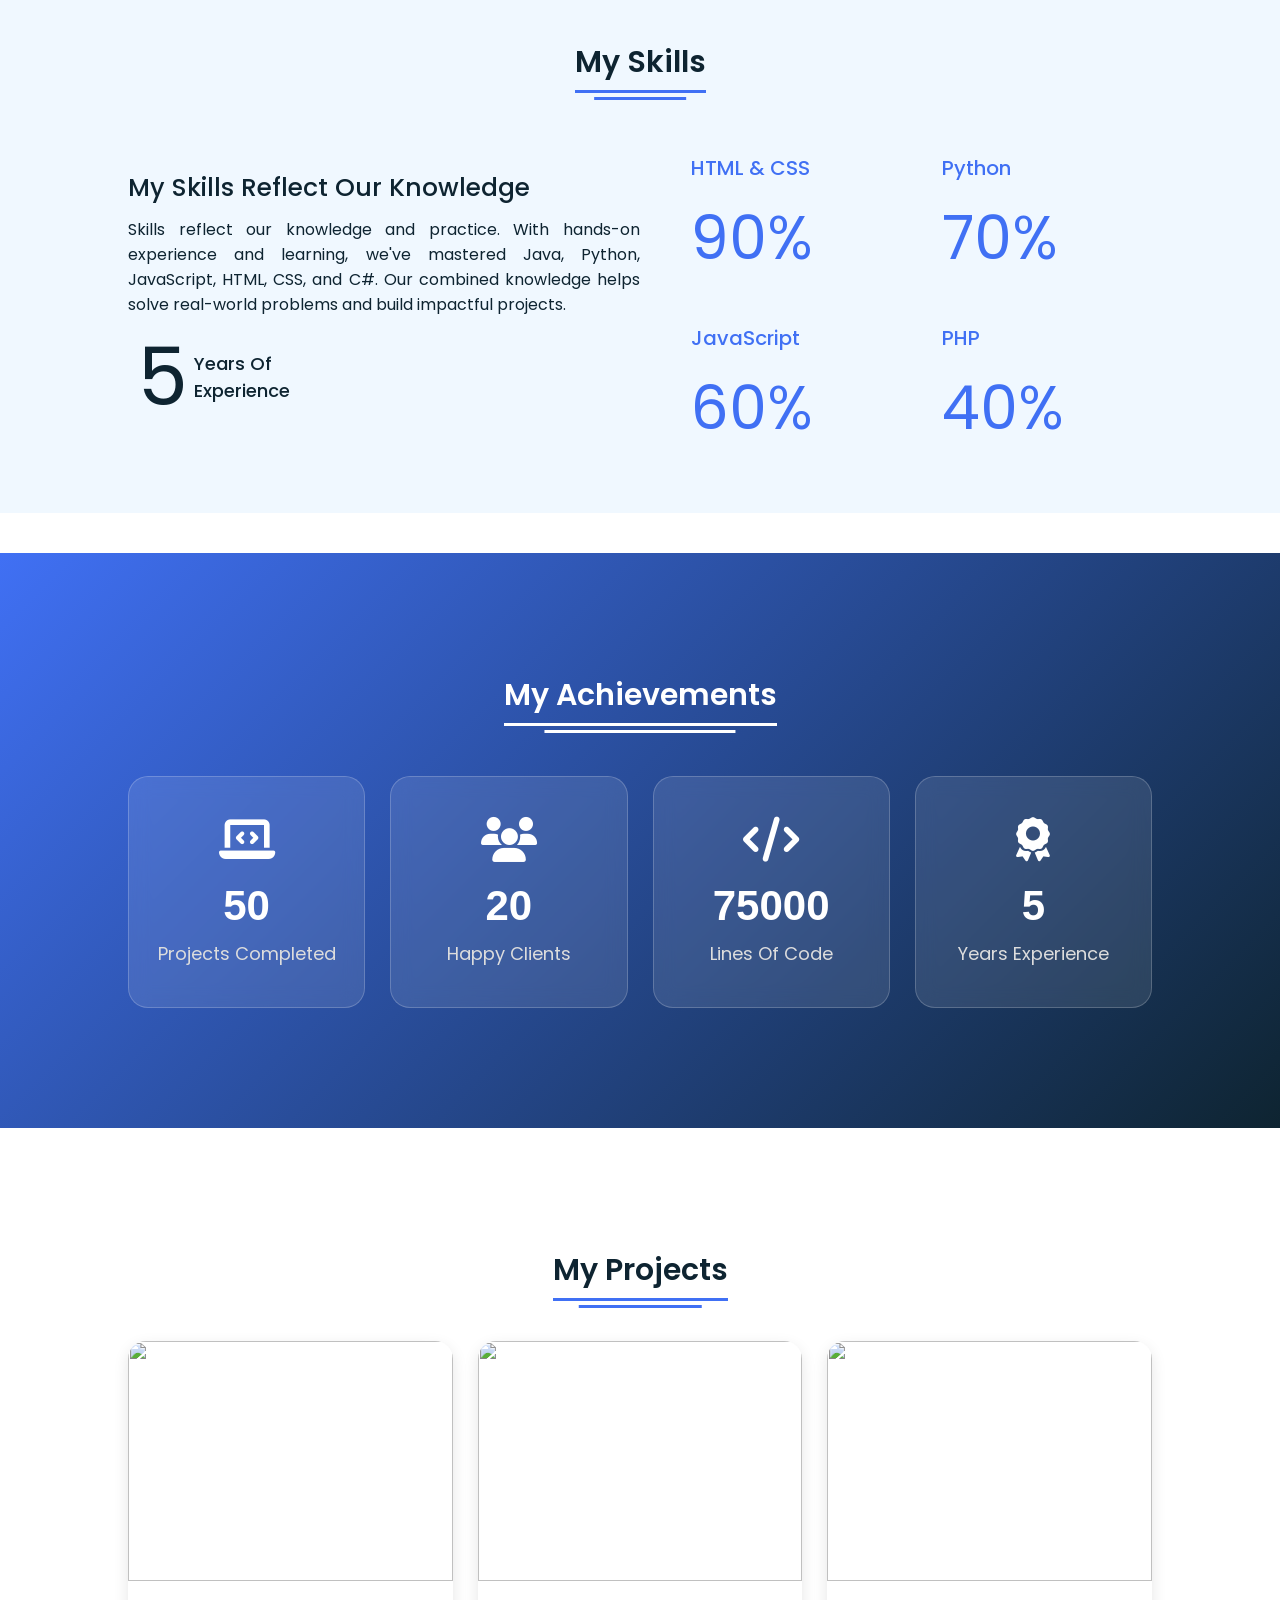
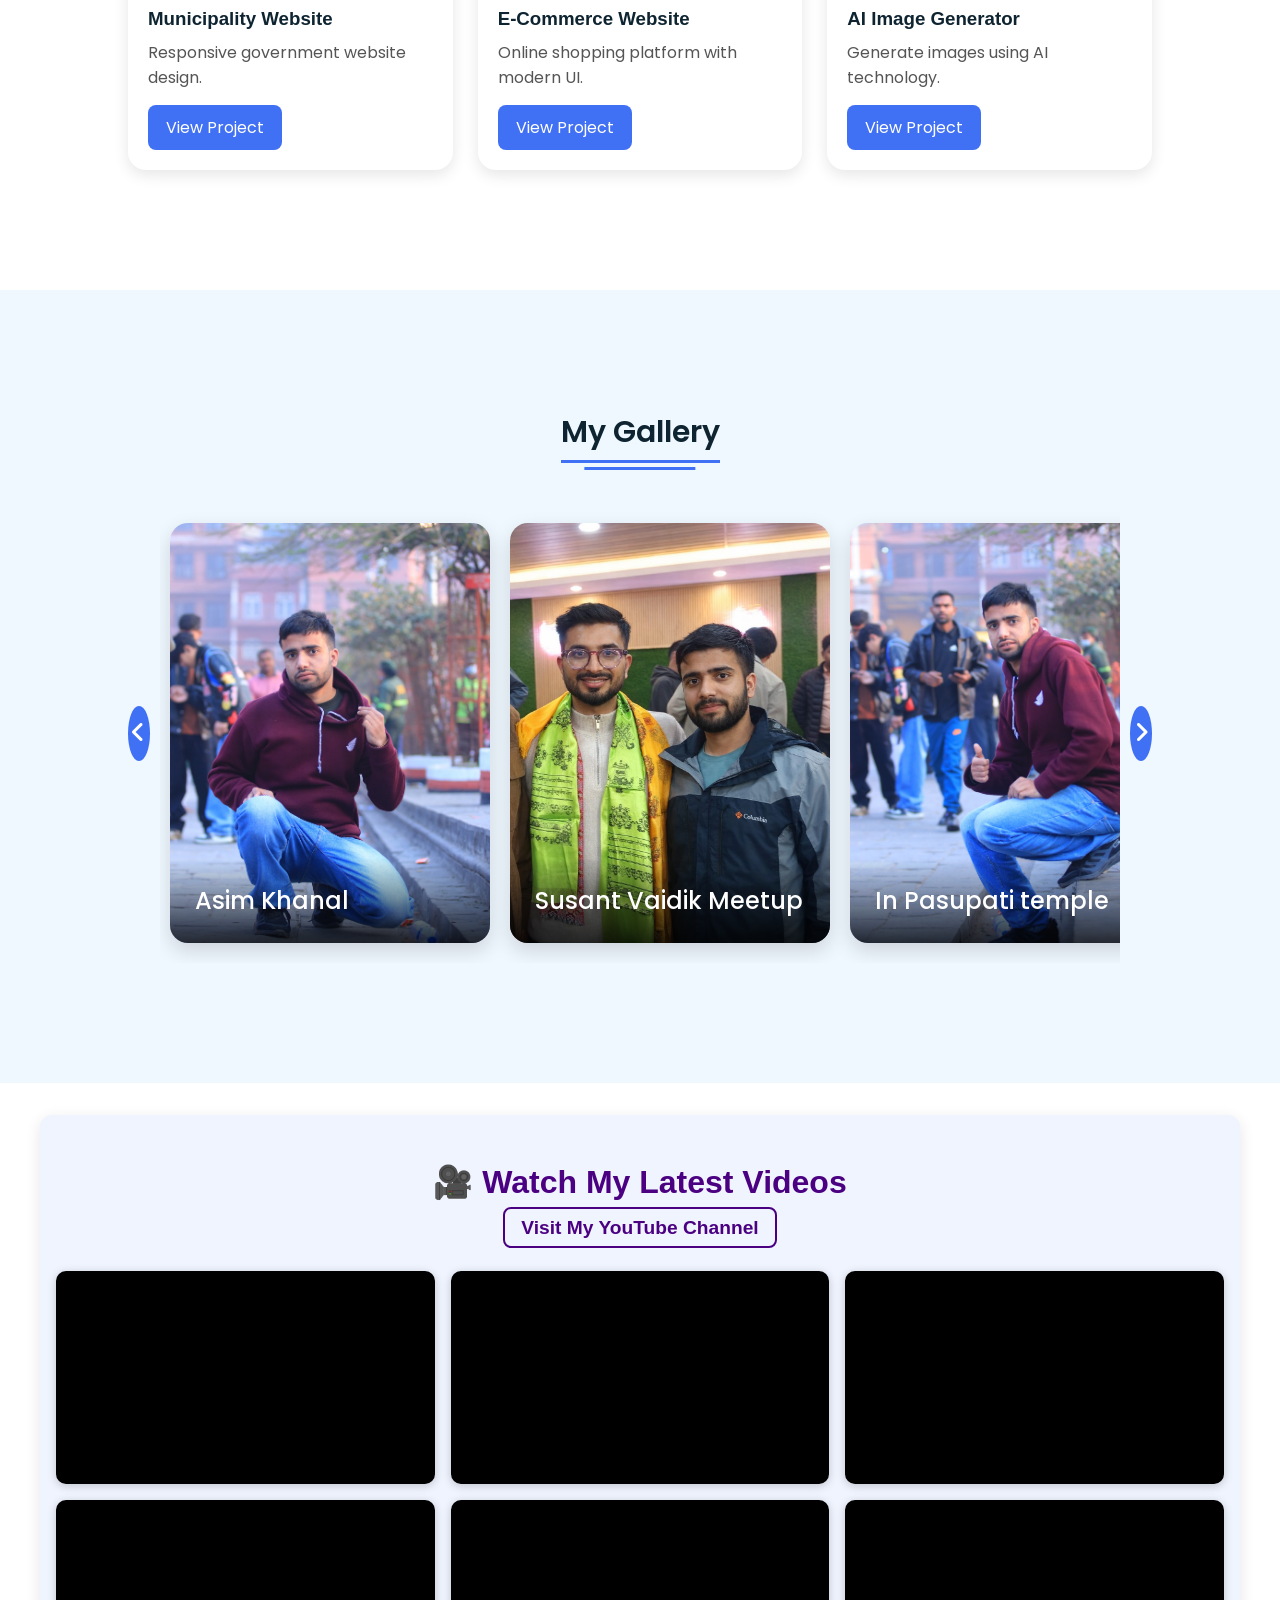
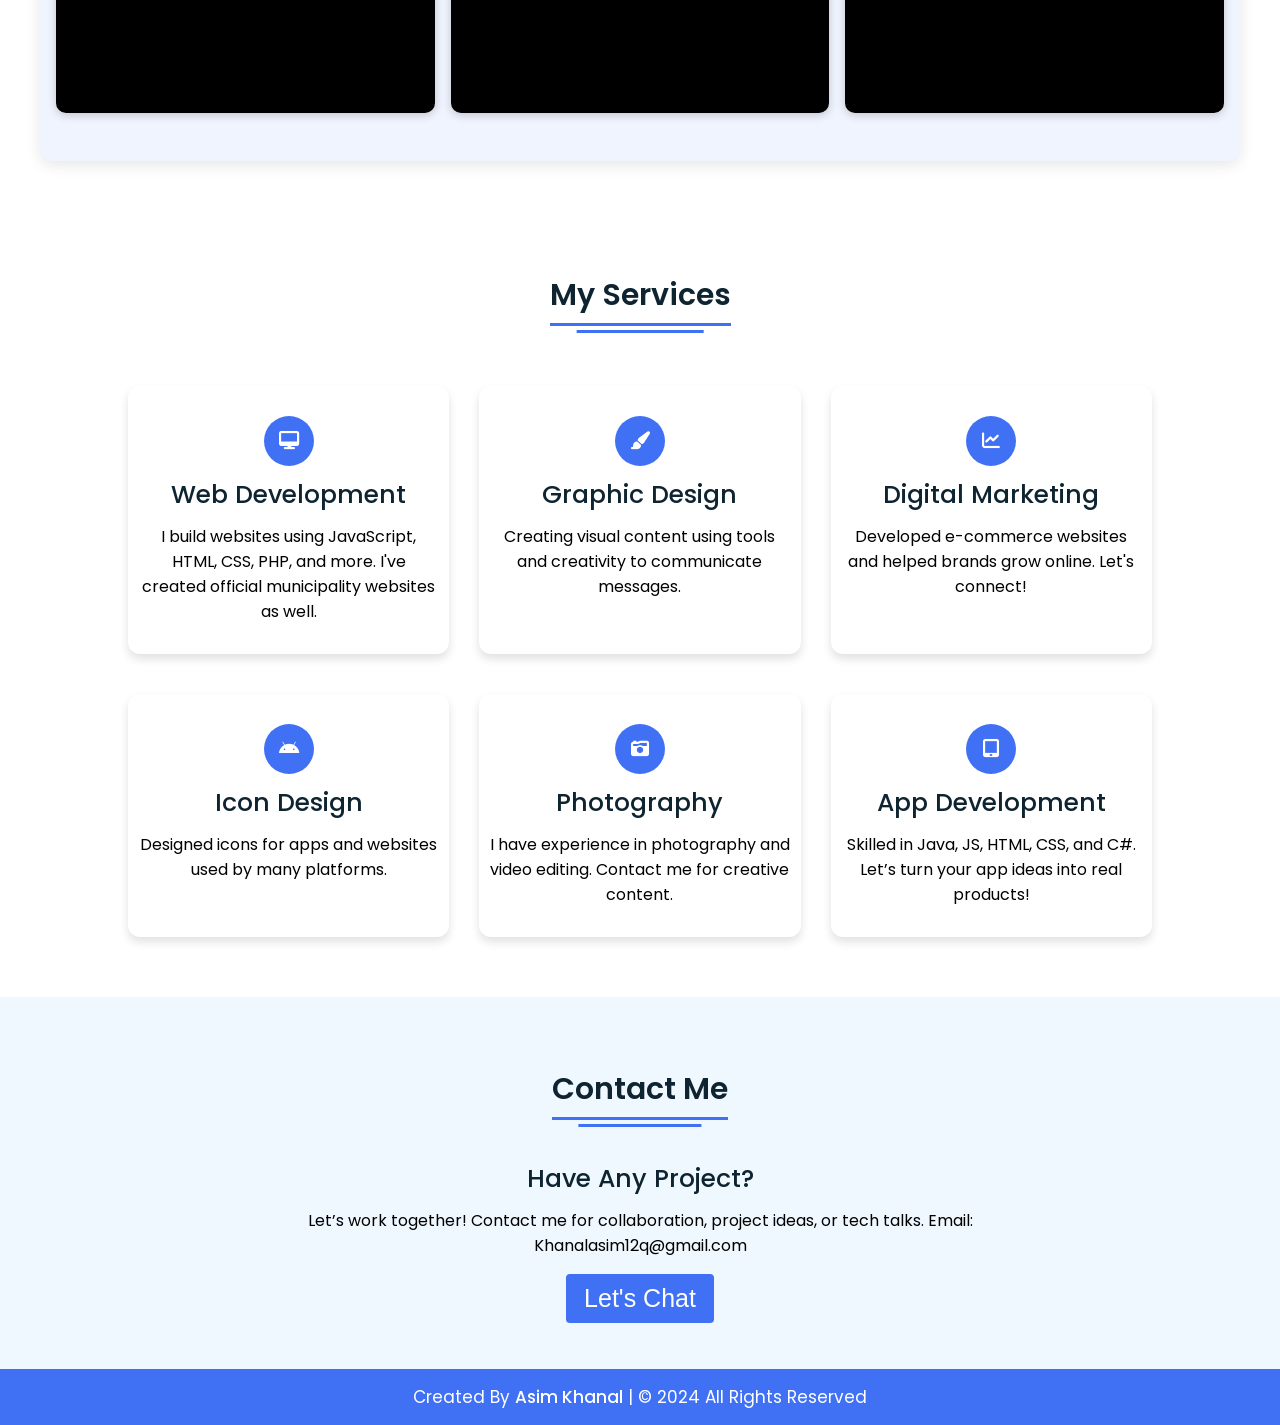
==== commit 22489958: "update all" ====
--- a/index.html
+++ b/index.html
@@ -42,7 +42,9 @@
         <div class="text">
           <div class="text-one">Hello,</div>
           <div class="text-two">I'm Asim Khanal</div>
-          <div class="text-three">Website Designer</div>
+          <div class="text-three">
+  <span class="typing"></span>
+</div>
           <div class="text-four">From Nepal</div>
         </div>
         <div class="button">
@@ -106,11 +108,104 @@
         </div>
       </div>
     </section>
+    <!-- ===== STATS COUNTER SECTION ===== -->
+
+<section class="stats-section">
+
+  <div class="content">
+
+    <div class="title">
+      <span>My Achievements</span>
+    </div>
+
+    <div class="stats-container">
+
+      <div class="stat-box">
+        <i class="fas fa-laptop-code"></i>
+        <h2 class="counter" data-target="50">0</h2>
+        <p>Projects Completed</p>
+      </div>
+
+      <div class="stat-box">
+        <i class="fas fa-users"></i>
+        <h2 class="counter" data-target="20">0</h2>
+        <p>Happy Clients</p>
+      </div>
+
+      <div class="stat-box">
+        <i class="fas fa-code"></i>
+        <h2 class="counter" data-target="100000">0</h2>
+        <p>Lines Of Code</p>
+      </div>
+
+      <div class="stat-box">
+        <i class="fas fa-award"></i>
+        <h2 class="counter" data-target="5">0</h2>
+        <p>Years Experience</p>
+      </div>
+
+    </div>
+
+  </div>
+
+</section>
+    <!-- ===== PORTFOLIO SECTION ===== -->
+
+<section class="portfolio" id="portfolio">
+
+  <div class="content">
+
+    <div class="title">
+      <span>My Projects</span>
+    </div>
+
+    <div class="portfolio-container">
+
+      <div class="portfolio-card">
+        <img src="images/project1.jpg" alt="">
+        <div class="portfolio-info">
+          <h3>Municipality Website</h3>
+          <p>Responsive government website design.</p>
+          <a href="#">View Project</a>
+        </div>
+      </div>
+
+      <div class="portfolio-card">
+        <img src="images/project2.jpg" alt="">
+        <div class="portfolio-info">
+          <h3>E-Commerce Website</h3>
+          <p>Online shopping platform with modern UI.</p>
+          <a href="#">View Project</a>
+        </div>
+      </div>
+
+      <div class="portfolio-card">
+        <img src="images/project3.jpg" alt="">
+        <div class="portfolio-info">
+          <h3>AI Image Generator</h3>
+          <p>Generate images using AI technology.</p>
+          <a href="#">View Project</a>
+        </div>
+      </div>
+
+    </div>
+
+  </div>
+
+</section>
 
     <!-- ========= MODERN GALLERY SECTION ========= -->
+<!-- IMAGE POPUP -->
+
 
 <section class="gallery-section" id="gallery">
-
+<div class="image-popup">
+
+  <span class="close-popup">&times;</span>
+
+  <img class="popup-img" src="" alt="">
+
+</div>
   <div class="content">
 
     <div class="title">
--- a/style.css
+++ b/style.css
@@ -712,4 +712,178 @@
     display: none;
   }
 
+}
+/* ===== IMAGE POPUP ===== */
+
+.image-popup{
+  position: fixed;
+  top: 0;
+  left: 0;
+  width: 100%;
+  height: 100%;
+  background: rgba(0,0,0,0.9);
+  display: flex;
+  justify-content: center;
+  align-items: center;
+  opacity: 0;
+  visibility: hidden;
+  transition: 0.3s ease;
+  z-index: 99999;
+}
+
+.image-popup.show{
+  opacity: 1;
+  visibility: visible;
+}
+
+.popup-img{
+  max-width: 90%;
+  max-height: 90%;
+  border-radius: 15px;
+  animation: zoomIn 0.3s ease;
+}
+
+@keyframes zoomIn{
+  from{
+    transform: scale(0.7);
+  }
+  to{
+    transform: scale(1);
+  }
+}
+
+.close-popup{
+  position: absolute;
+  top: 20px;
+  right: 30px;
+  font-size: 45px;
+  color: #fff;
+  cursor: pointer;
+}
+
+.gallery-card{
+  cursor: pointer;
+}
+/* ===== PORTFOLIO SECTION ===== */
+
+.portfolio{
+  background: #fff;
+  padding: 80px 0;
+}
+
+.portfolio-container{
+  display: grid;
+  grid-template-columns: repeat(auto-fit,minmax(300px,1fr));
+  gap: 25px;
+}
+
+.portfolio-card{
+  background: #fff;
+  border-radius: 18px;
+  overflow: hidden;
+  box-shadow: 0 5px 15px rgba(0,0,0,0.1);
+  transition: 0.4s ease;
+}
+
+.portfolio-card:hover{
+  transform: translateY(-10px);
+}
+
+.portfolio-card img{
+  width: 100%;
+  height: 240px;
+  object-fit: cover;
+}
+
+.portfolio-info{
+  padding: 20px;
+}
+
+.portfolio-info h3{
+  color: #0E2431;
+  margin-bottom: 10px;
+}
+
+.portfolio-info p{
+  color: #555;
+  margin-bottom: 15px;
+}
+
+.portfolio-info a{
+  display: inline-block;
+  padding: 10px 18px;
+  background: #4070f4;
+  color: #fff;
+  border-radius: 8px;
+  transition: 0.3s;
+}
+
+.portfolio-info a:hover{
+  background: #0E2431;
+}
+/* ===== STATS SECTION ===== */
+
+.stats-section{
+  background: linear-gradient(135deg,#4070f4,#0E2431);
+  padding: 80px 0;
+}
+
+.stats-section .title span{
+  color: #fff;
+}
+
+.stats-section .title span::before,
+.stats-section .title span::after{
+  background: #fff;
+}
+
+.stats-container{
+  display: grid;
+  grid-template-columns: repeat(auto-fit,minmax(220px,1fr));
+  gap: 25px;
+  margin-top: 50px;
+}
+
+.stat-box{
+  background: rgba(255,255,255,0.1);
+  backdrop-filter: blur(10px);
+  border-radius: 20px;
+  padding: 40px 20px;
+  text-align: center;
+  transition: 0.4s ease;
+  border: 1px solid rgba(255,255,255,0.2);
+}
+
+.stat-box:hover{
+  transform: translateY(-10px);
+}
+
+.stat-box i{
+  font-size: 45px;
+  color: #fff;
+  margin-bottom: 20px;
+}
+
+.stat-box h2{
+  font-size: 42px;
+  color: #fff;
+  margin-bottom: 10px;
+}
+
+.stat-box p{
+  color: #ddd;
+  font-size: 18px;
+}
+
+.typing{
+  color: #4070f4;
+  border-right: 3px solid #4070f4;
+  padding-right: 5px;
+  animation: blink 0.7s infinite;
+}
+
+@keyframes blink{
+  50%{
+    border-color: transparent;
+  }
 }
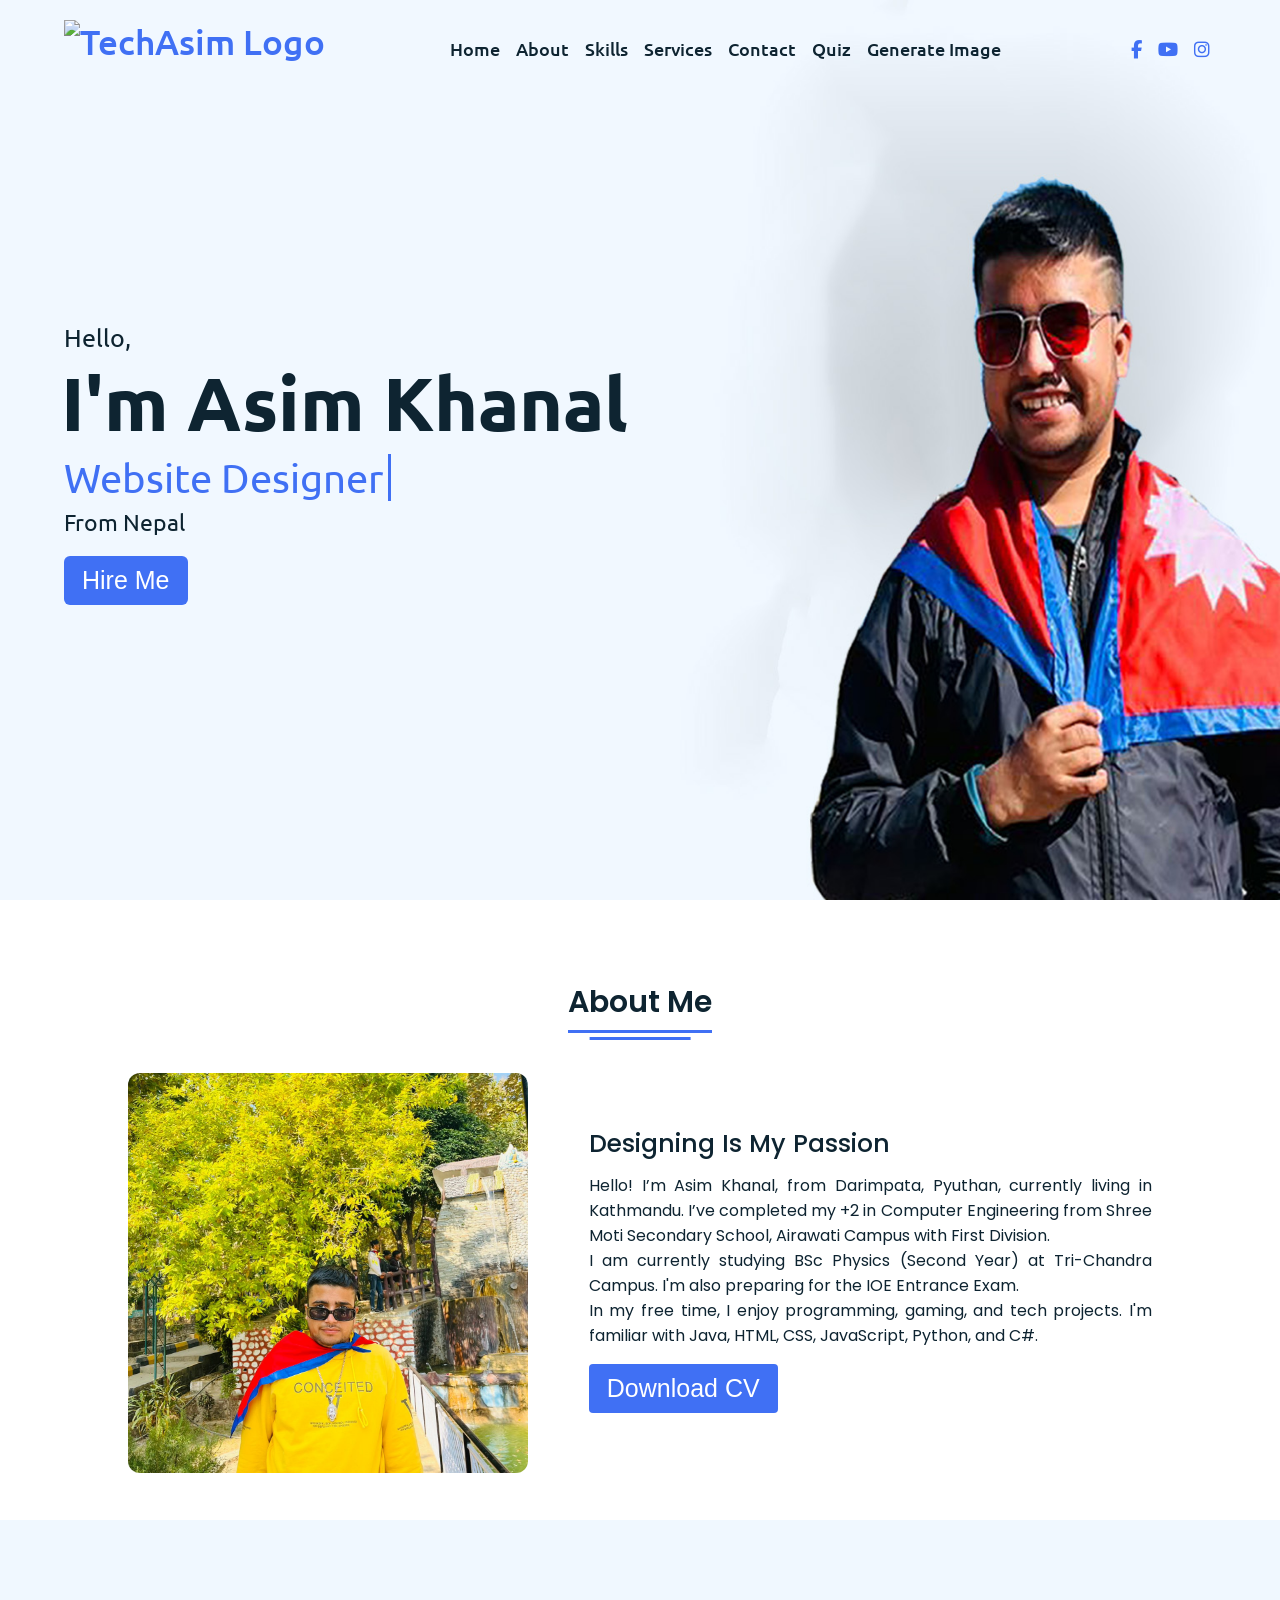
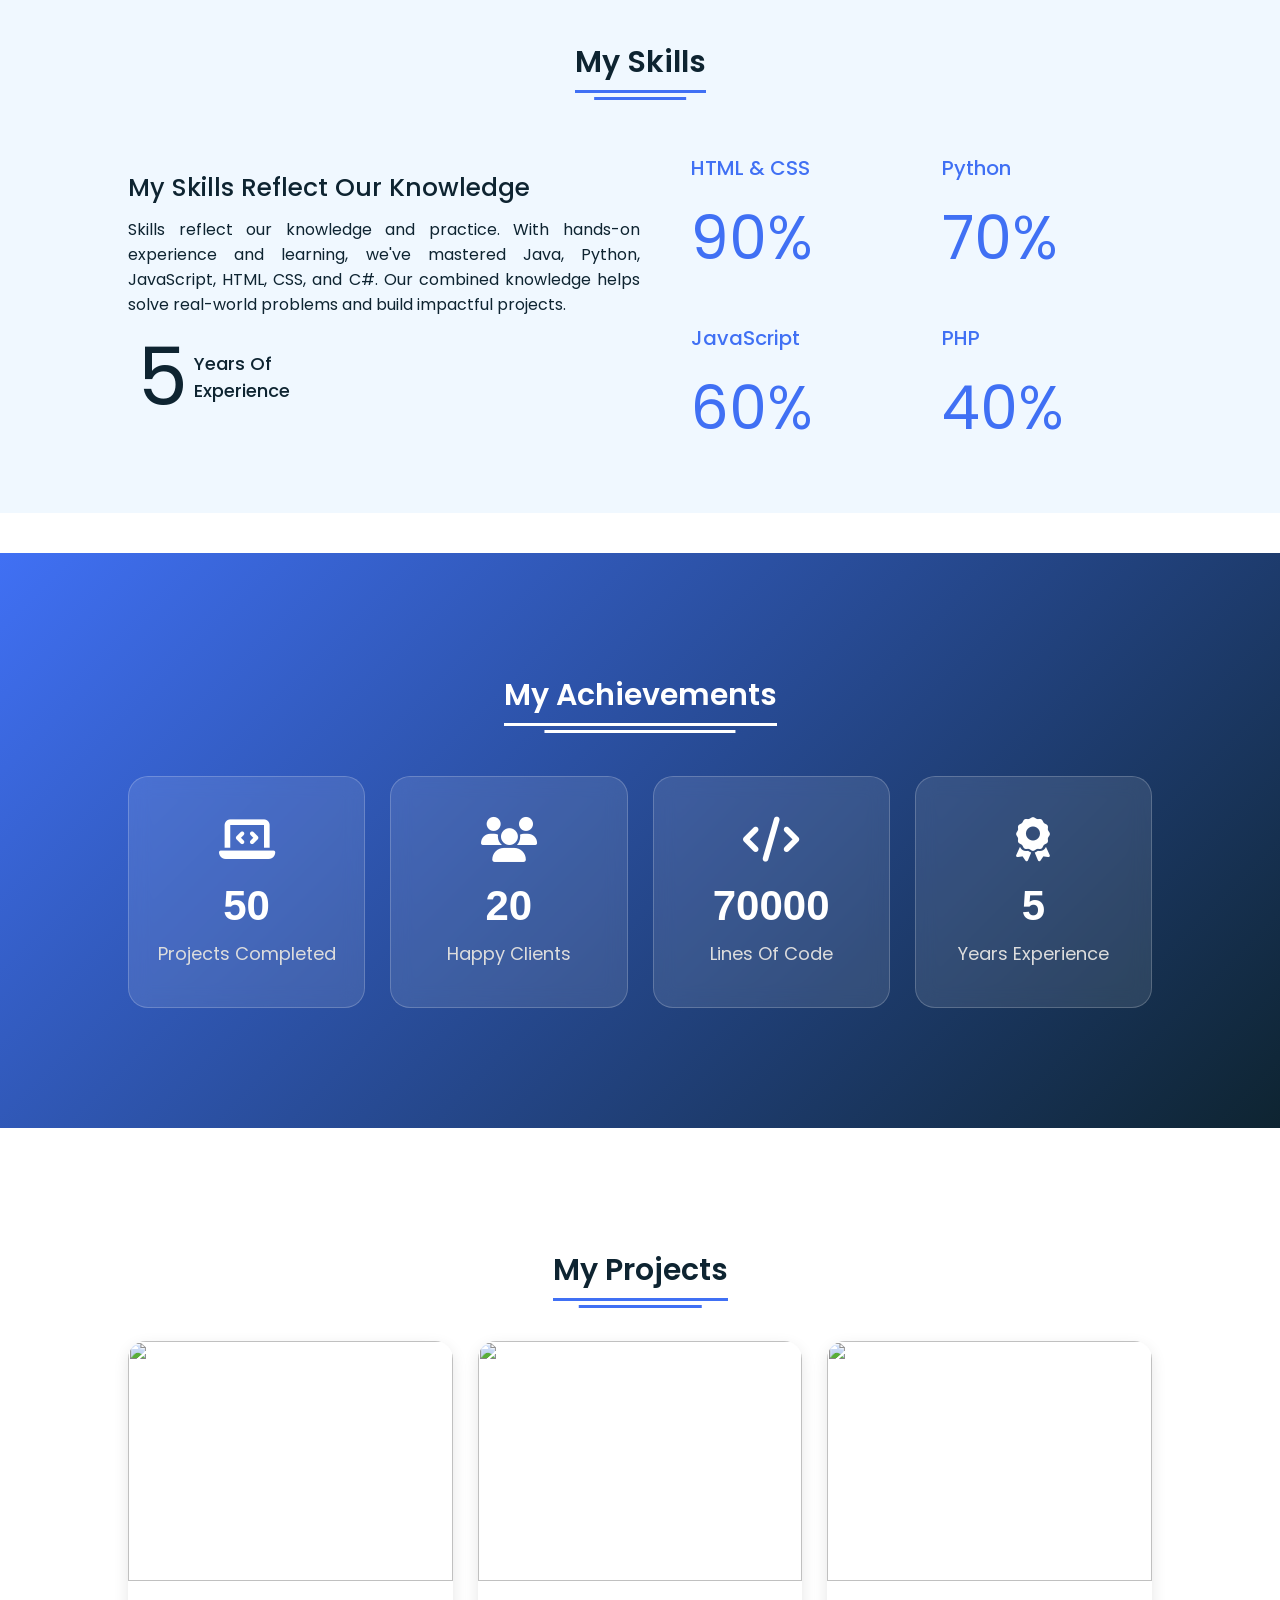
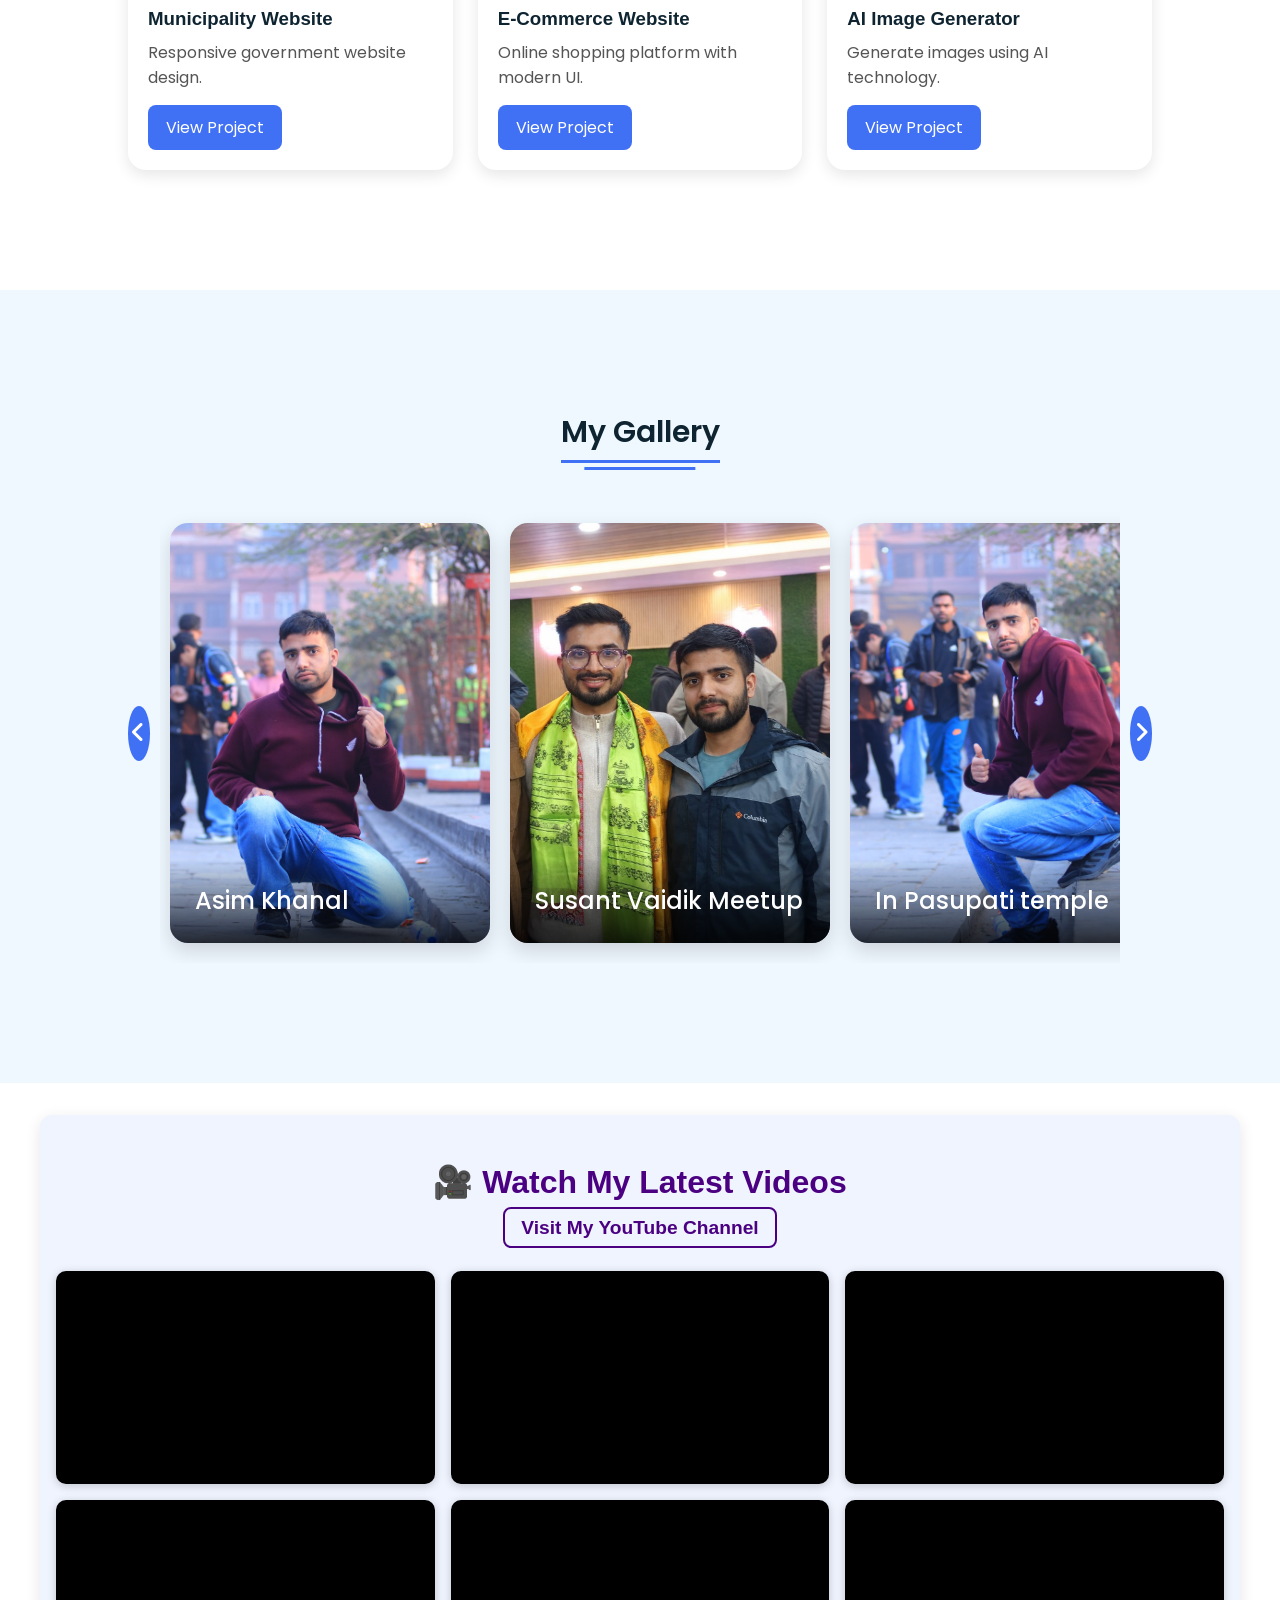
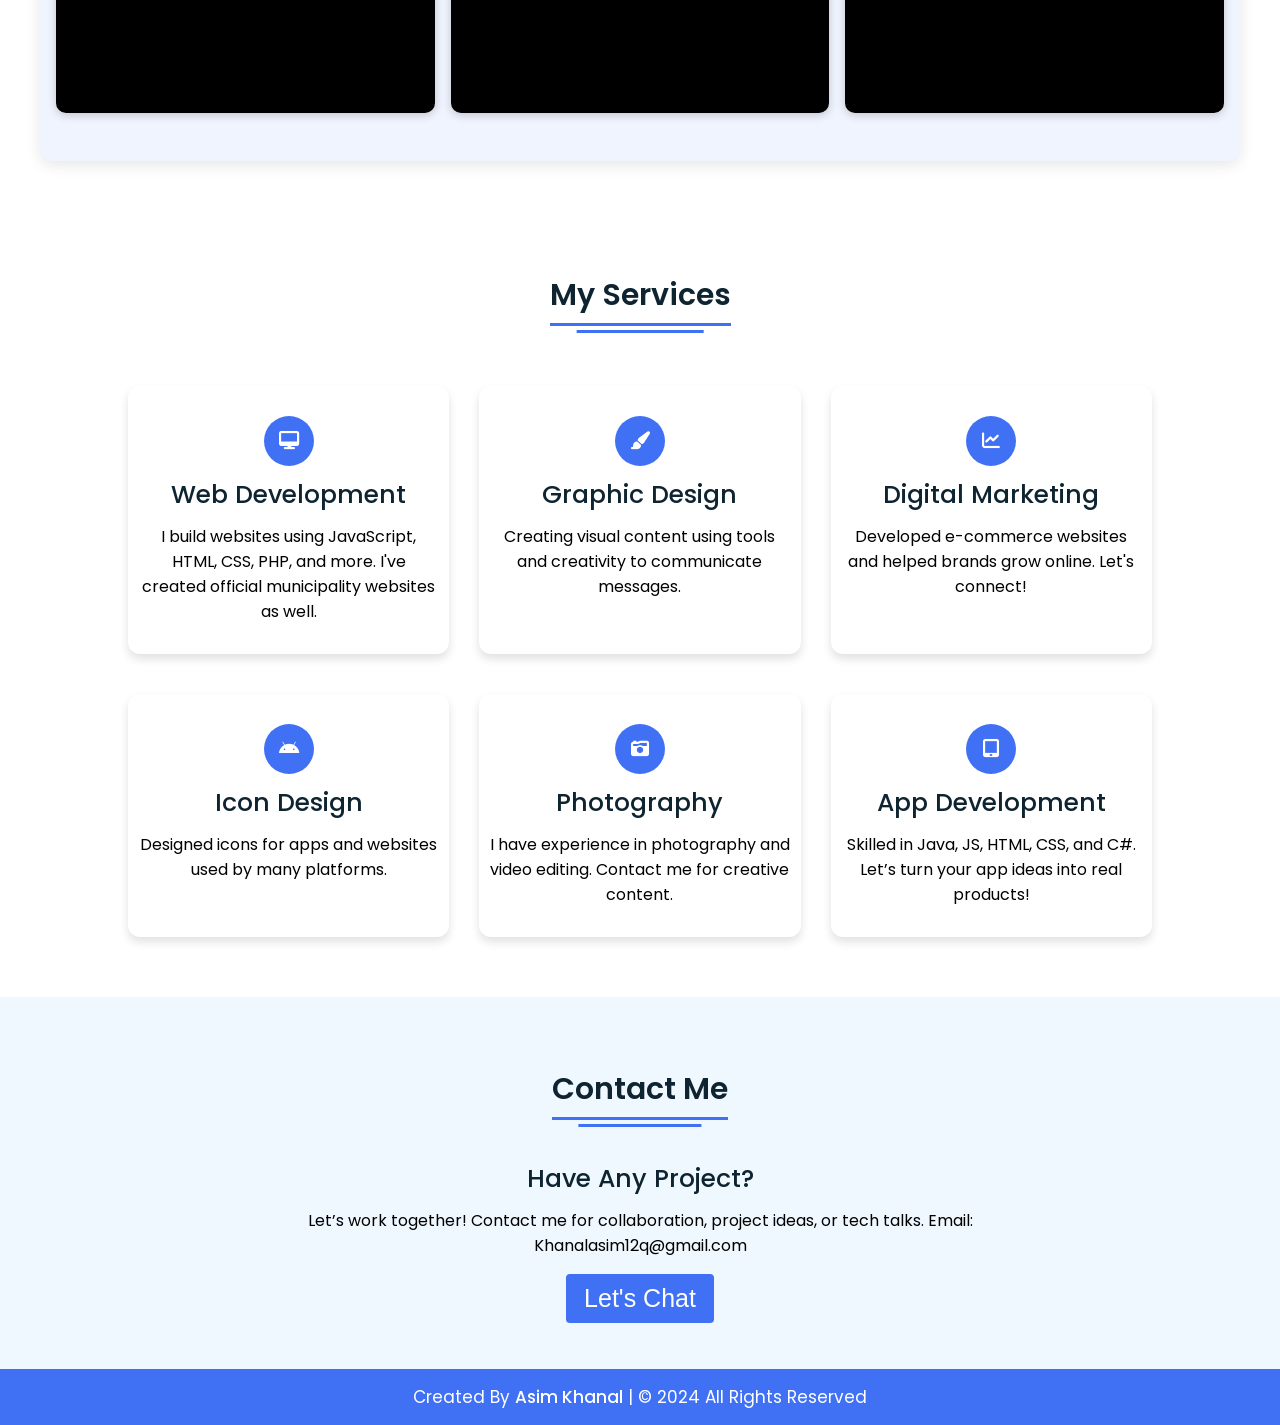
==== commit 985426bf: "update all" ====
--- a/index.html
+++ b/index.html
@@ -16,7 +16,17 @@
     </div>
     <nav>
       <div class="navbar">
-        <div class="logo"><a href="#">Techasim.</a></div>
+       <!-- ===== NAVBAR LOGO ===== -->
+
+<div class="logo">
+
+  <a href="#home">
+
+    <img src="logo.png" alt="TechAsim Logo" class="main-logo">
+
+  </a>
+
+</div>
         <ul class="menu">
           <li><a href="#home">Home</a></li>
           <li><a href="#about">About</a></li>
--- a/style.css
+++ b/style.css
@@ -886,4 +886,64 @@
   50%{
     border-color: transparent;
   }
+}
+/* ===== RESPONSIVE LOGO ===== */
+
+.logo{
+  display: flex;
+  align-items: center;
+}
+
+.logo a{
+  display: flex;
+  align-items: center;
+}
+
+.main-logo{
+  height: 58px;
+  width: auto;
+  object-fit: contain;
+  transition: 0.3s ease;
+}
+
+/* Sticky Navbar */
+
+nav.sticky .main-logo{
+  filter: brightness(0) invert(1);
+}
+
+/* Hover Effect */
+
+.logo a:hover .main-logo{
+  transform: scale(1.05);
+}
+
+/* ===== TABLET ===== */
+
+@media(max-width:992px){
+
+  .main-logo{
+    height: 50px;
+  }
+
+}
+
+/* ===== MOBILE ===== */
+
+@media(max-width:768px){
+
+  .main-logo{
+    height: 42px;
+  }
+
+}
+
+/* ===== SMALL MOBILE ===== */
+
+@media(max-width:480px){
+
+  .main-logo{
+    height: 36px;
+  }
+
 }
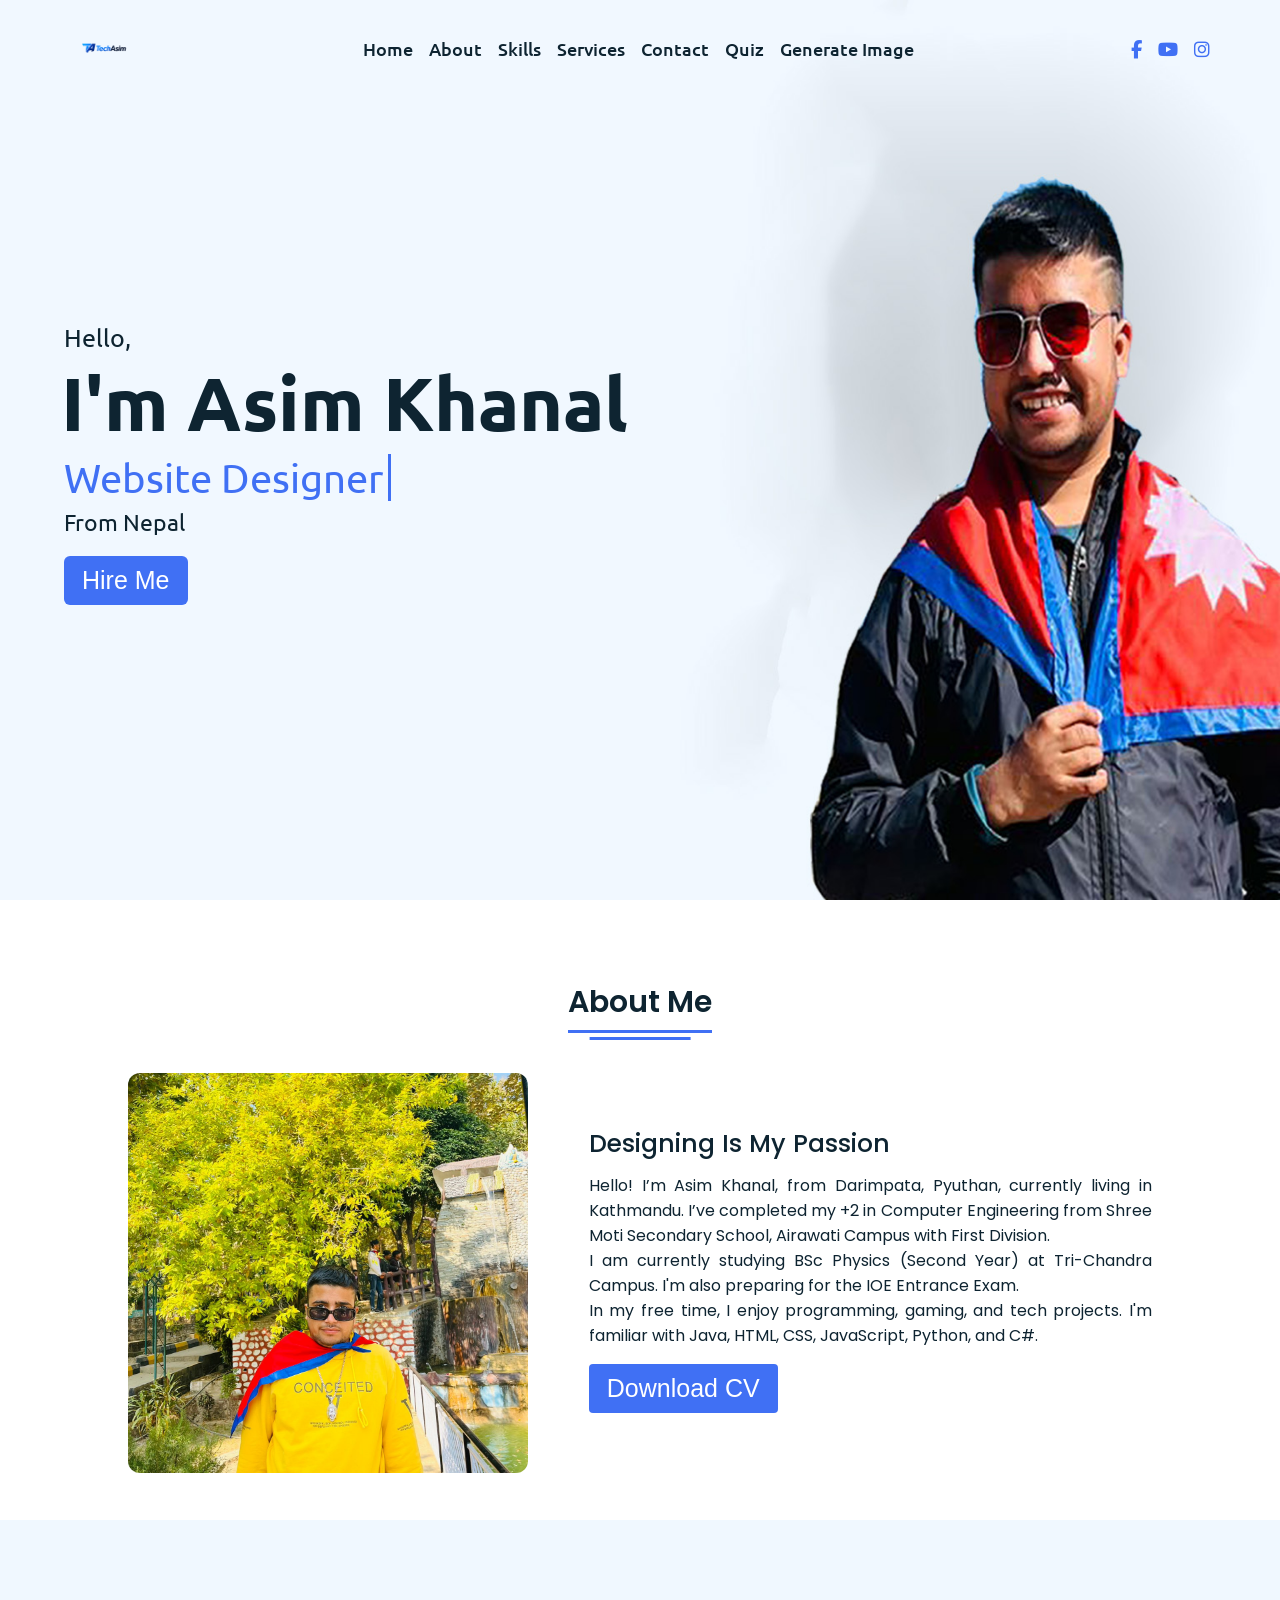
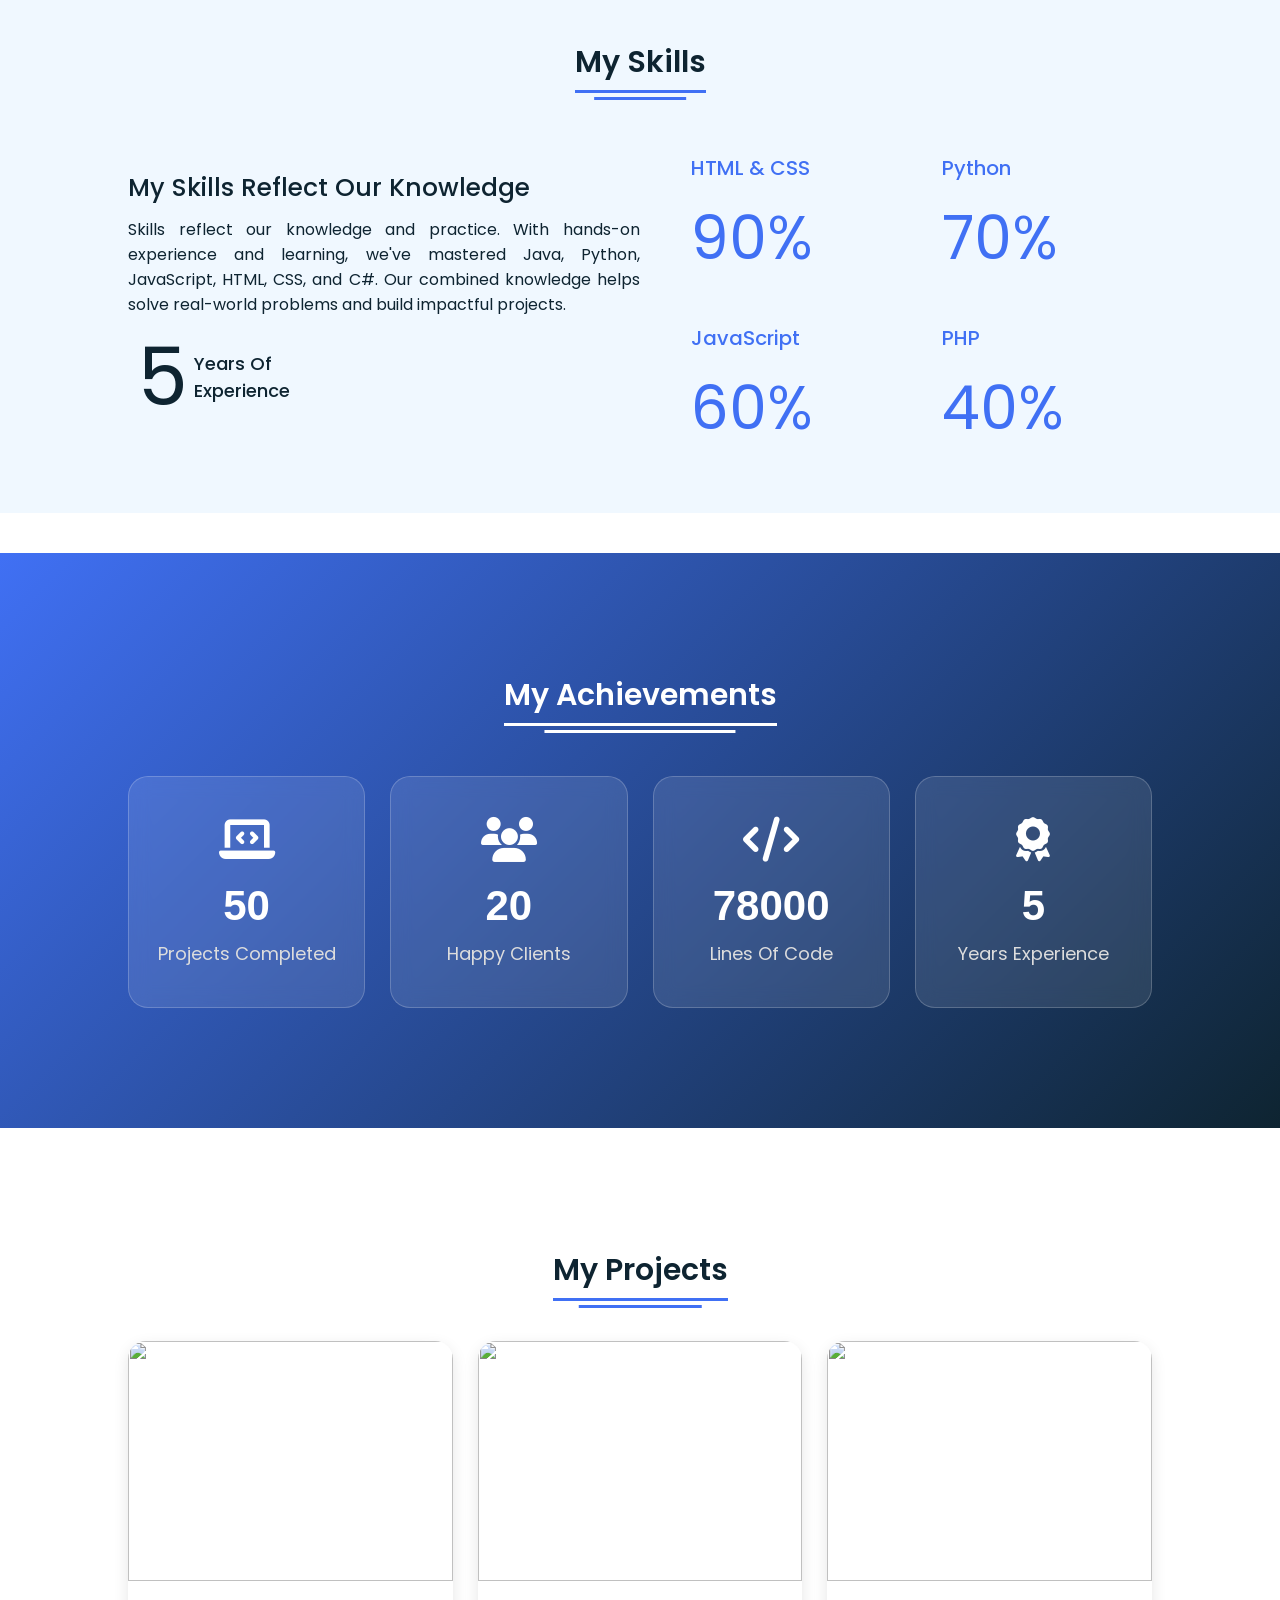
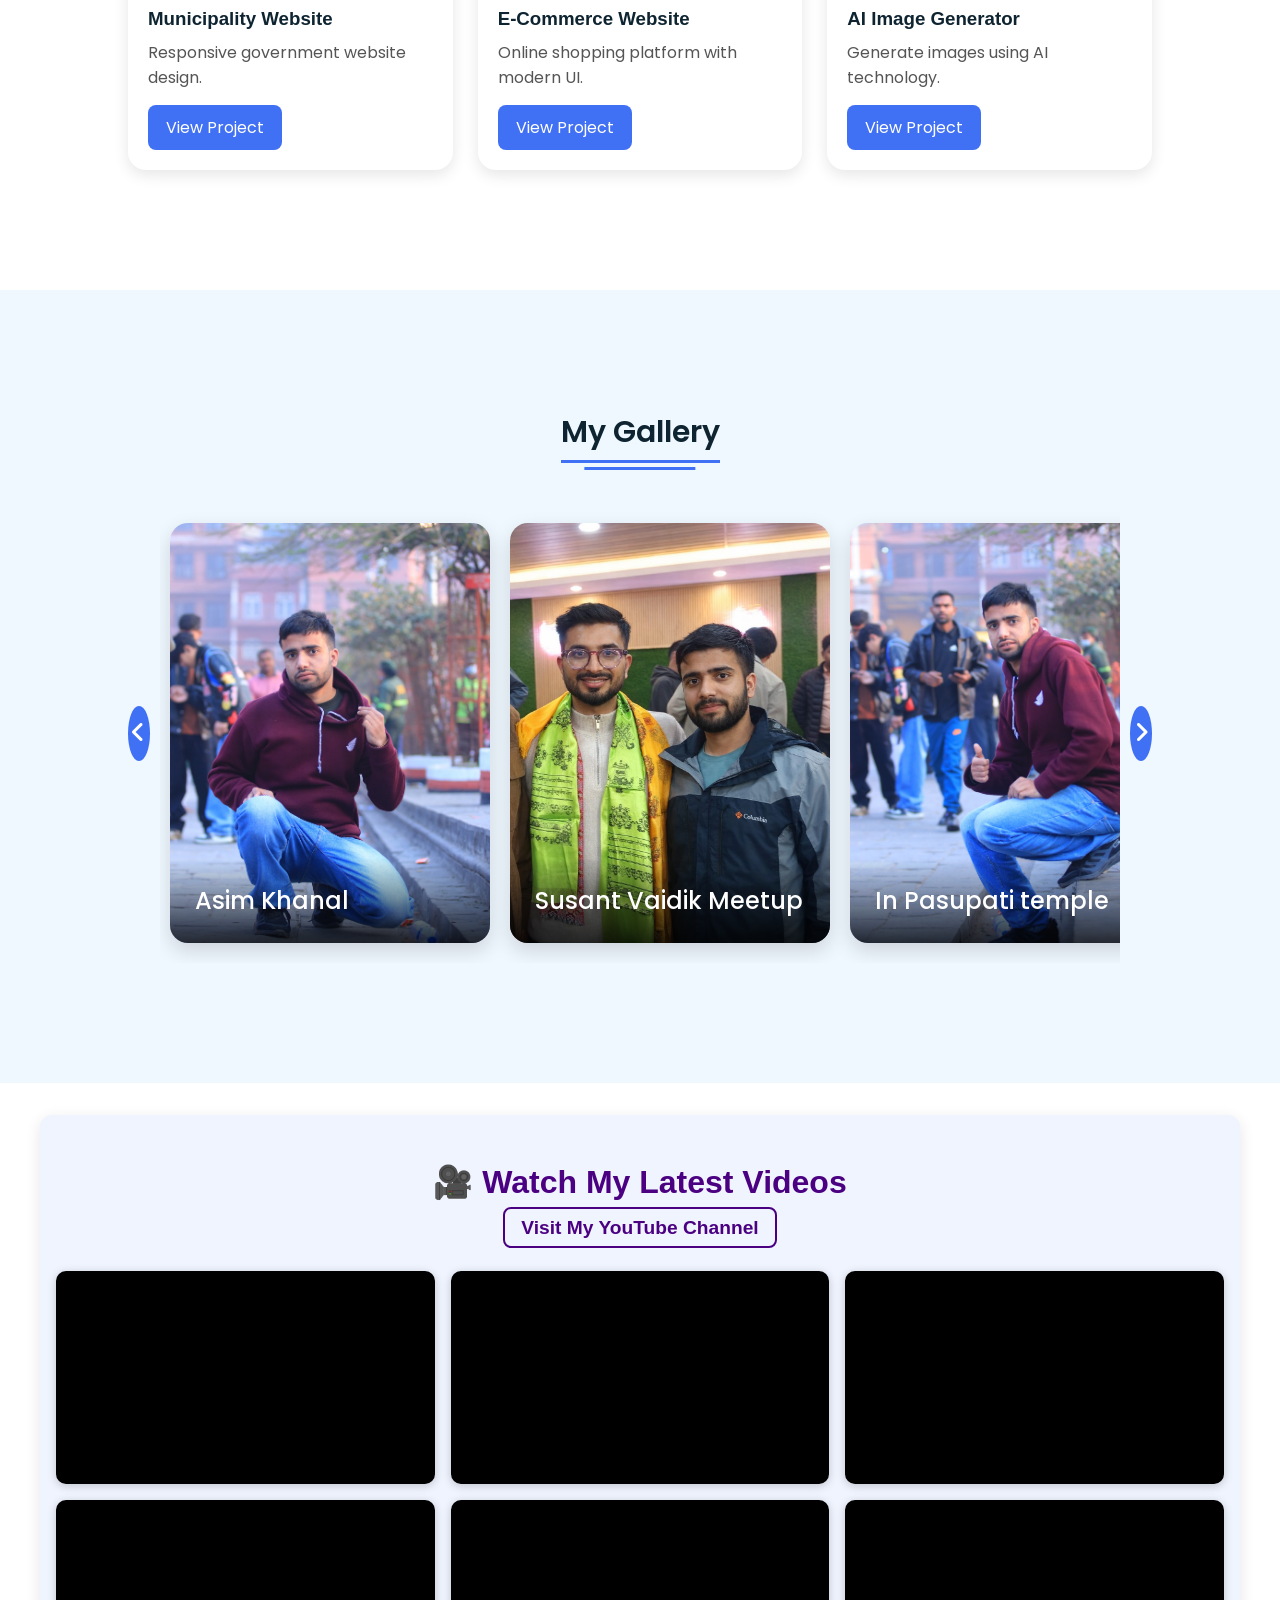
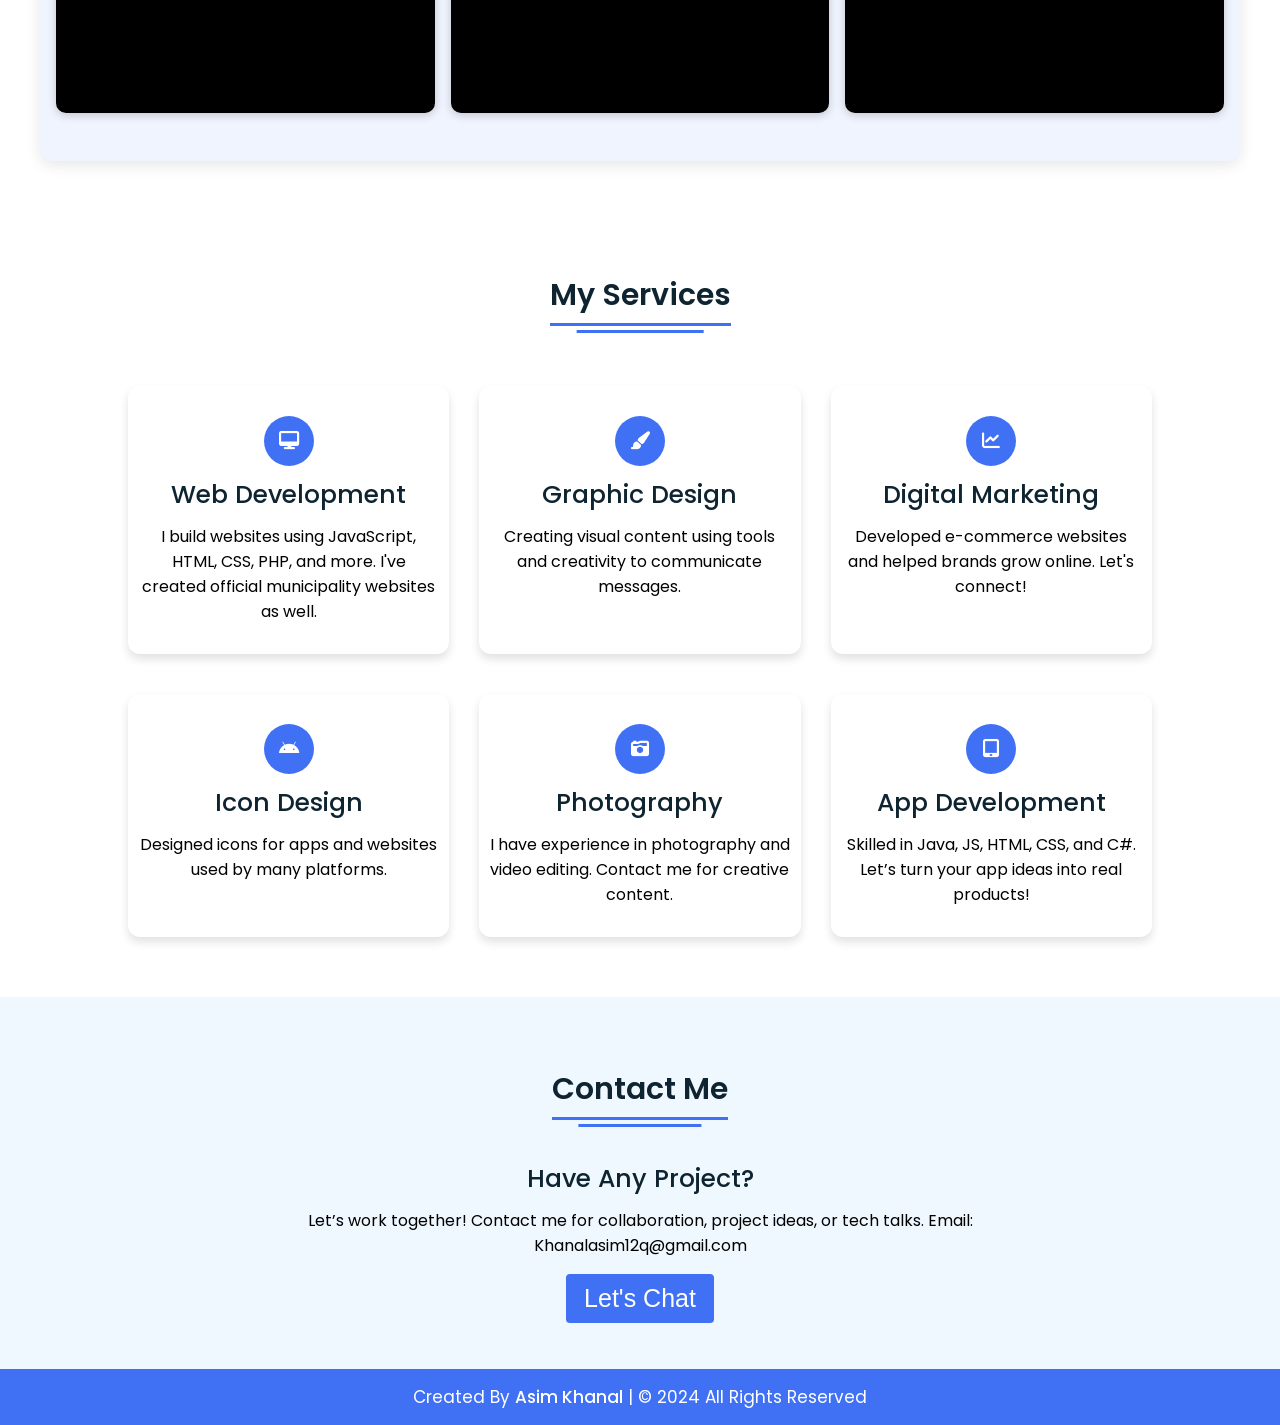
==== commit 3bd68ad4: "changes" ====
--- a/index.html
+++ b/index.html
@@ -22,7 +22,7 @@
 
   <a href="#home">
 
-    <img src="logo.png" alt="TechAsim Logo" class="main-logo">
+    <img src="Images/logo.png" alt="TechAsim Logo" class="main-logo">
 
   </a>
 
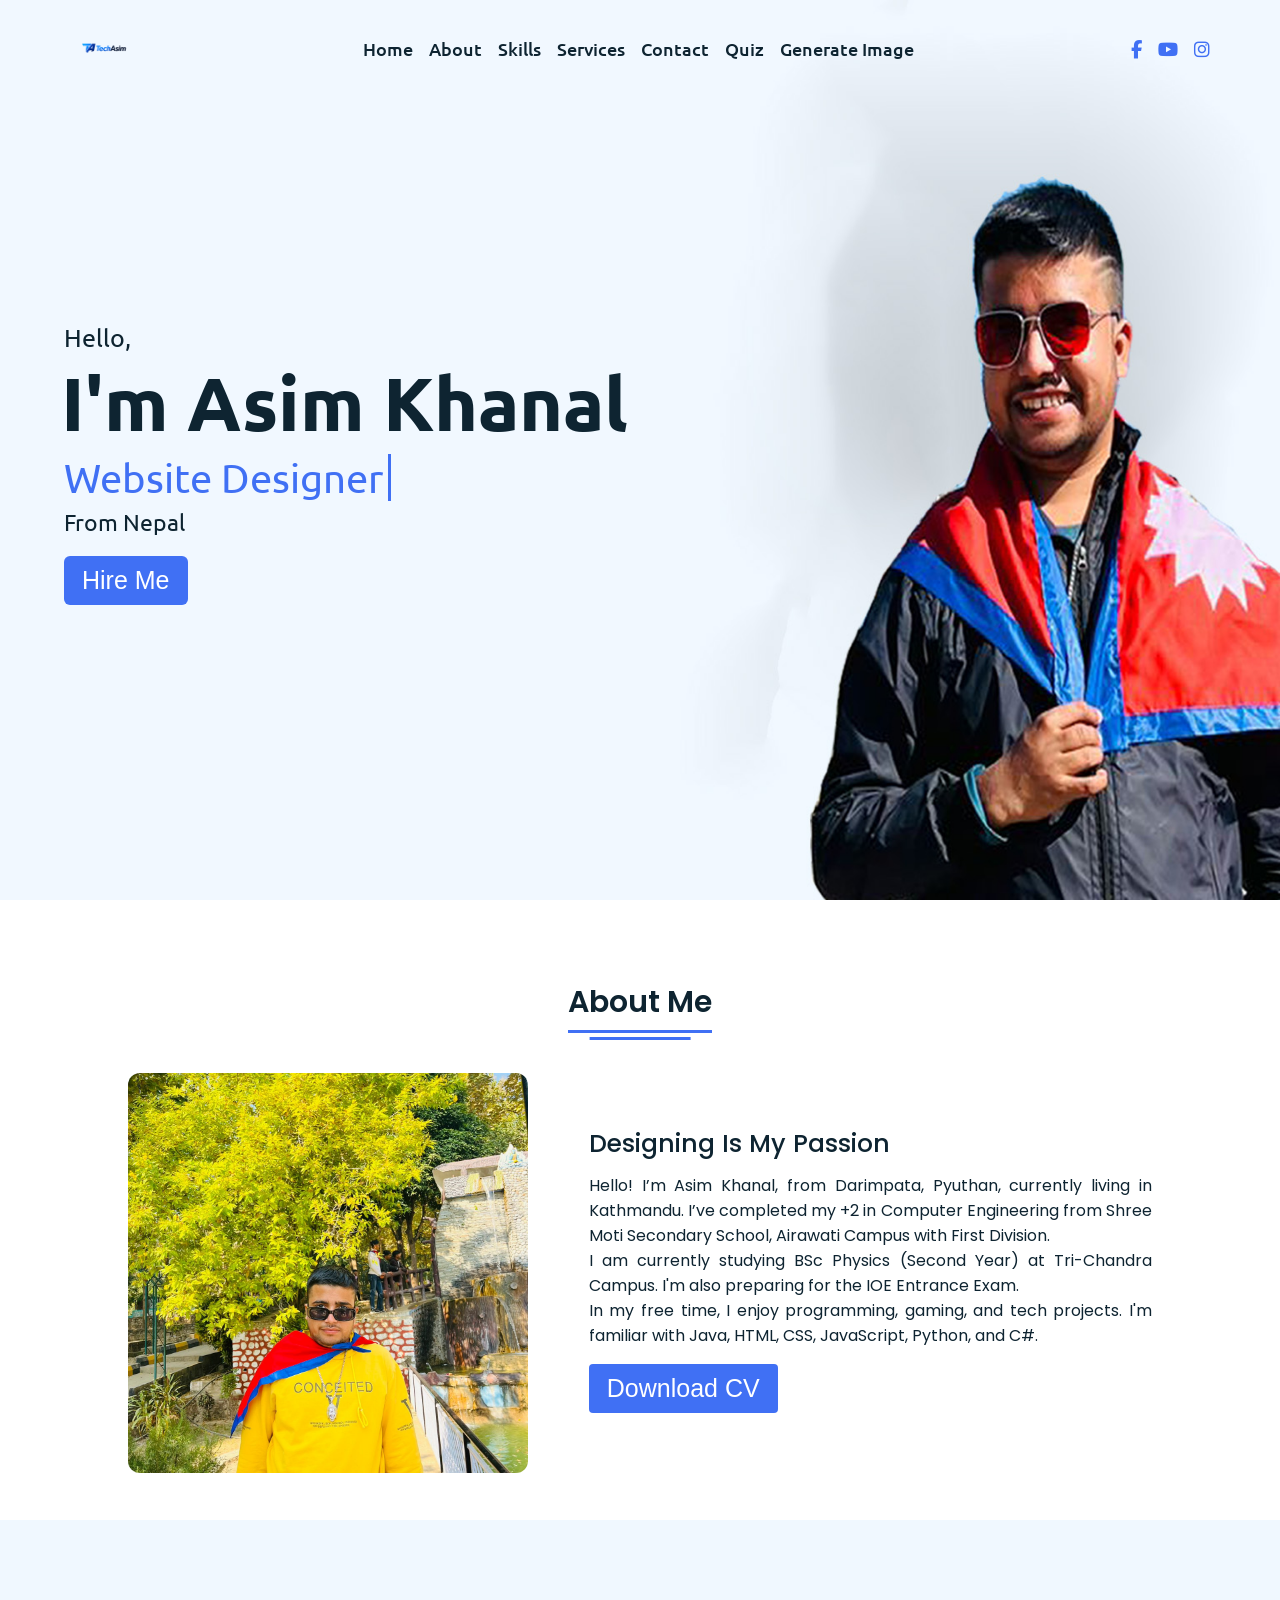
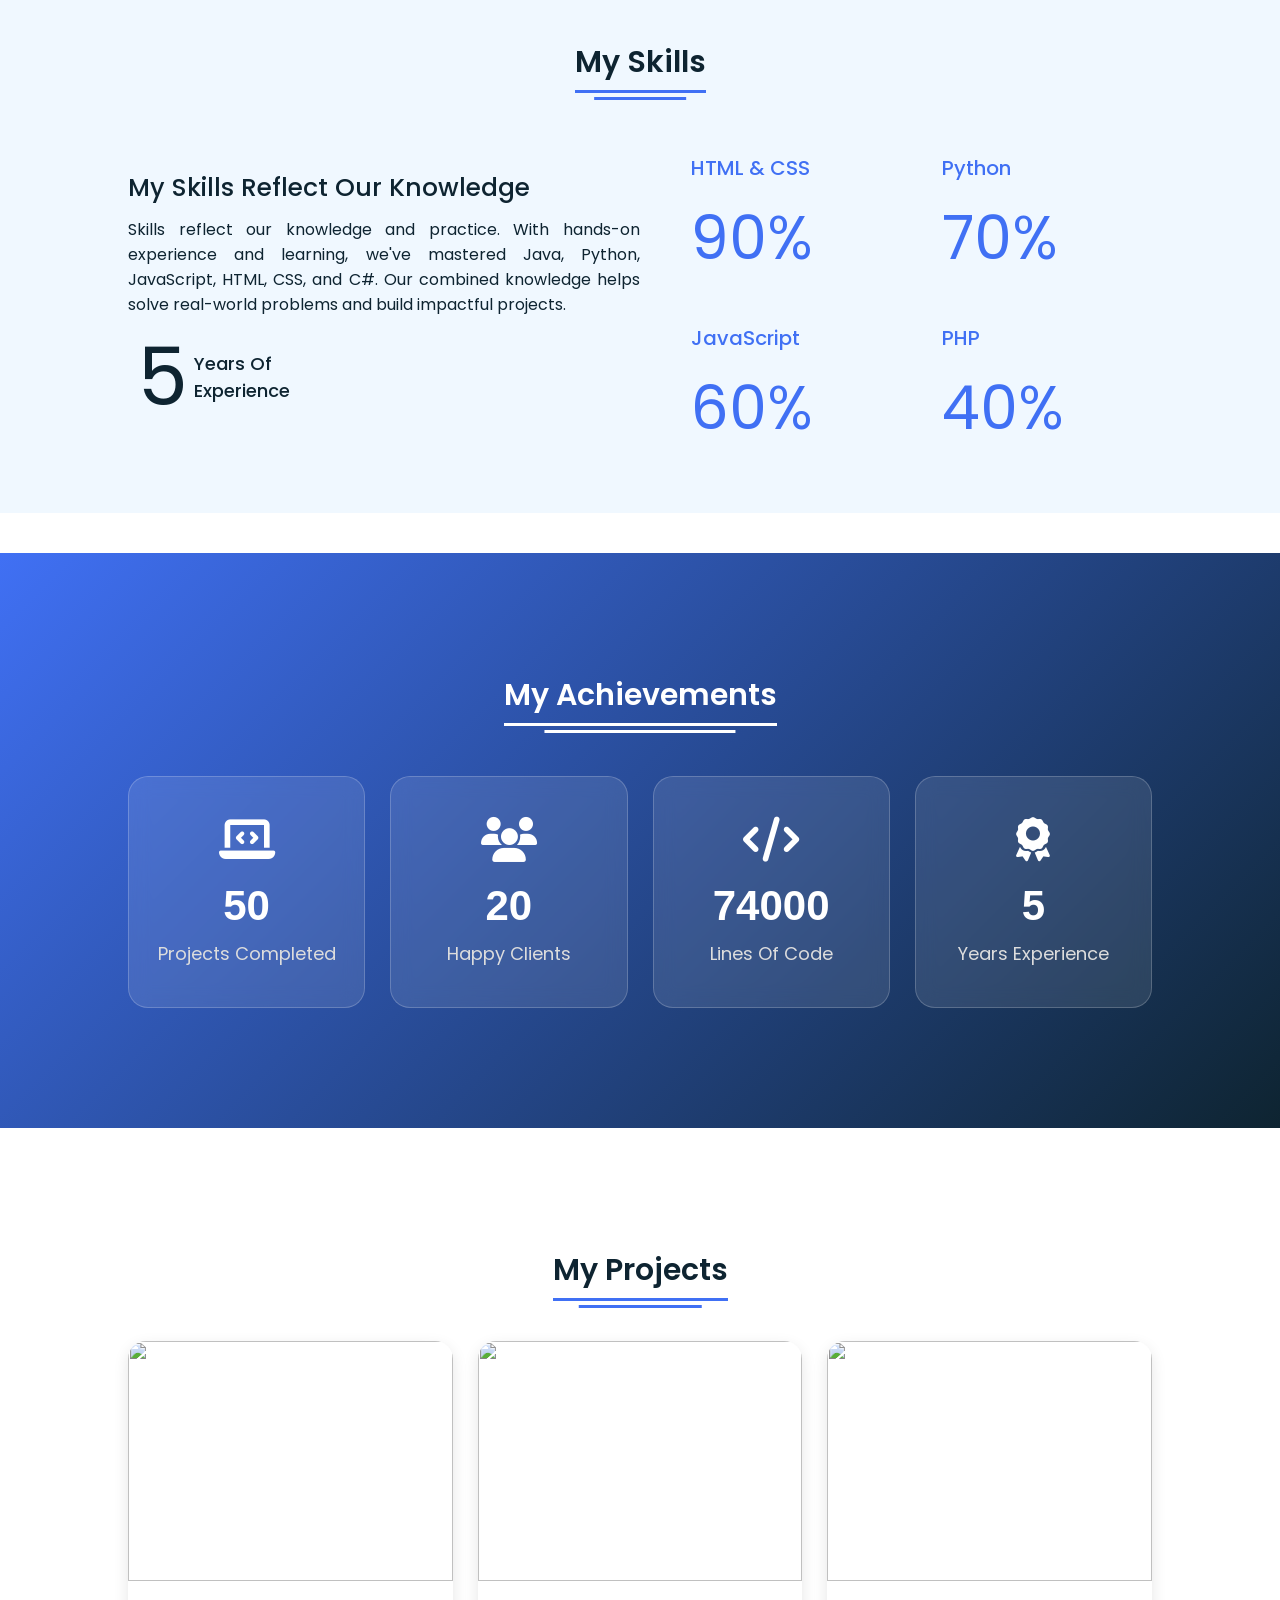
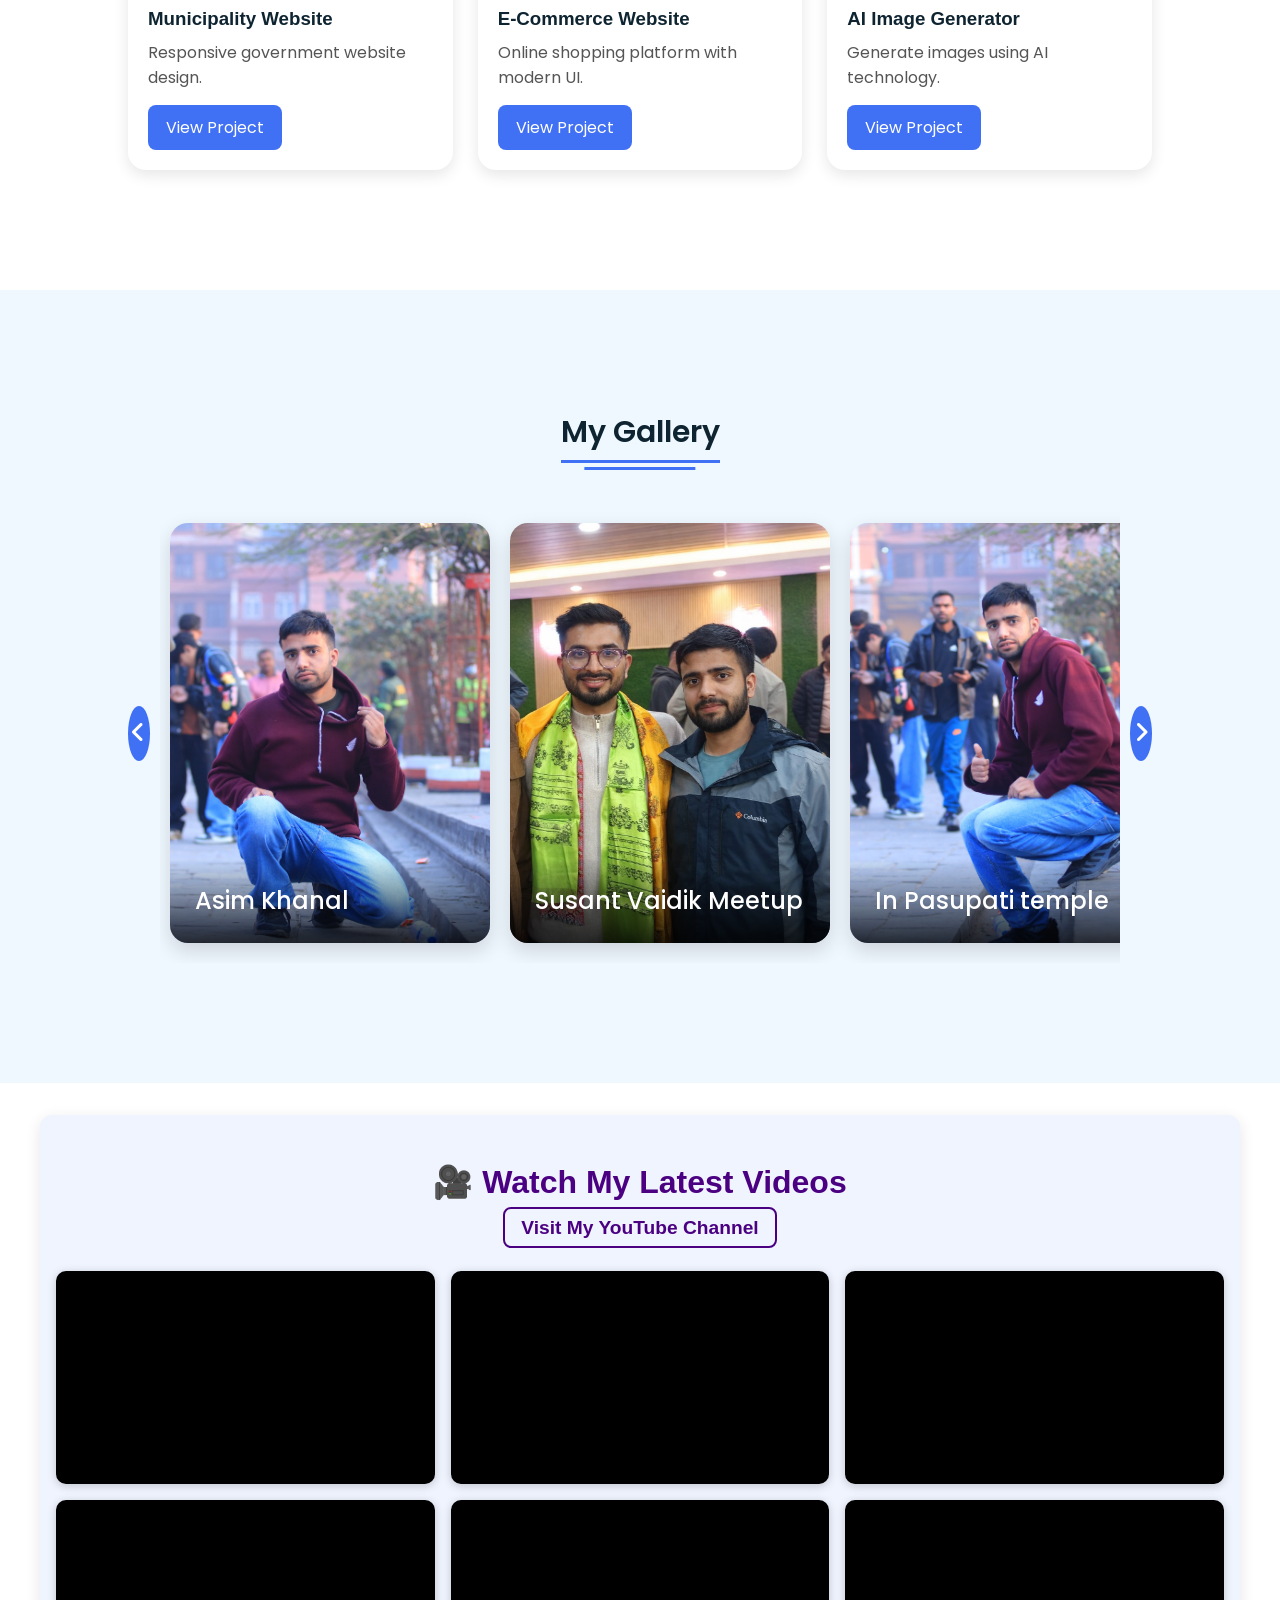
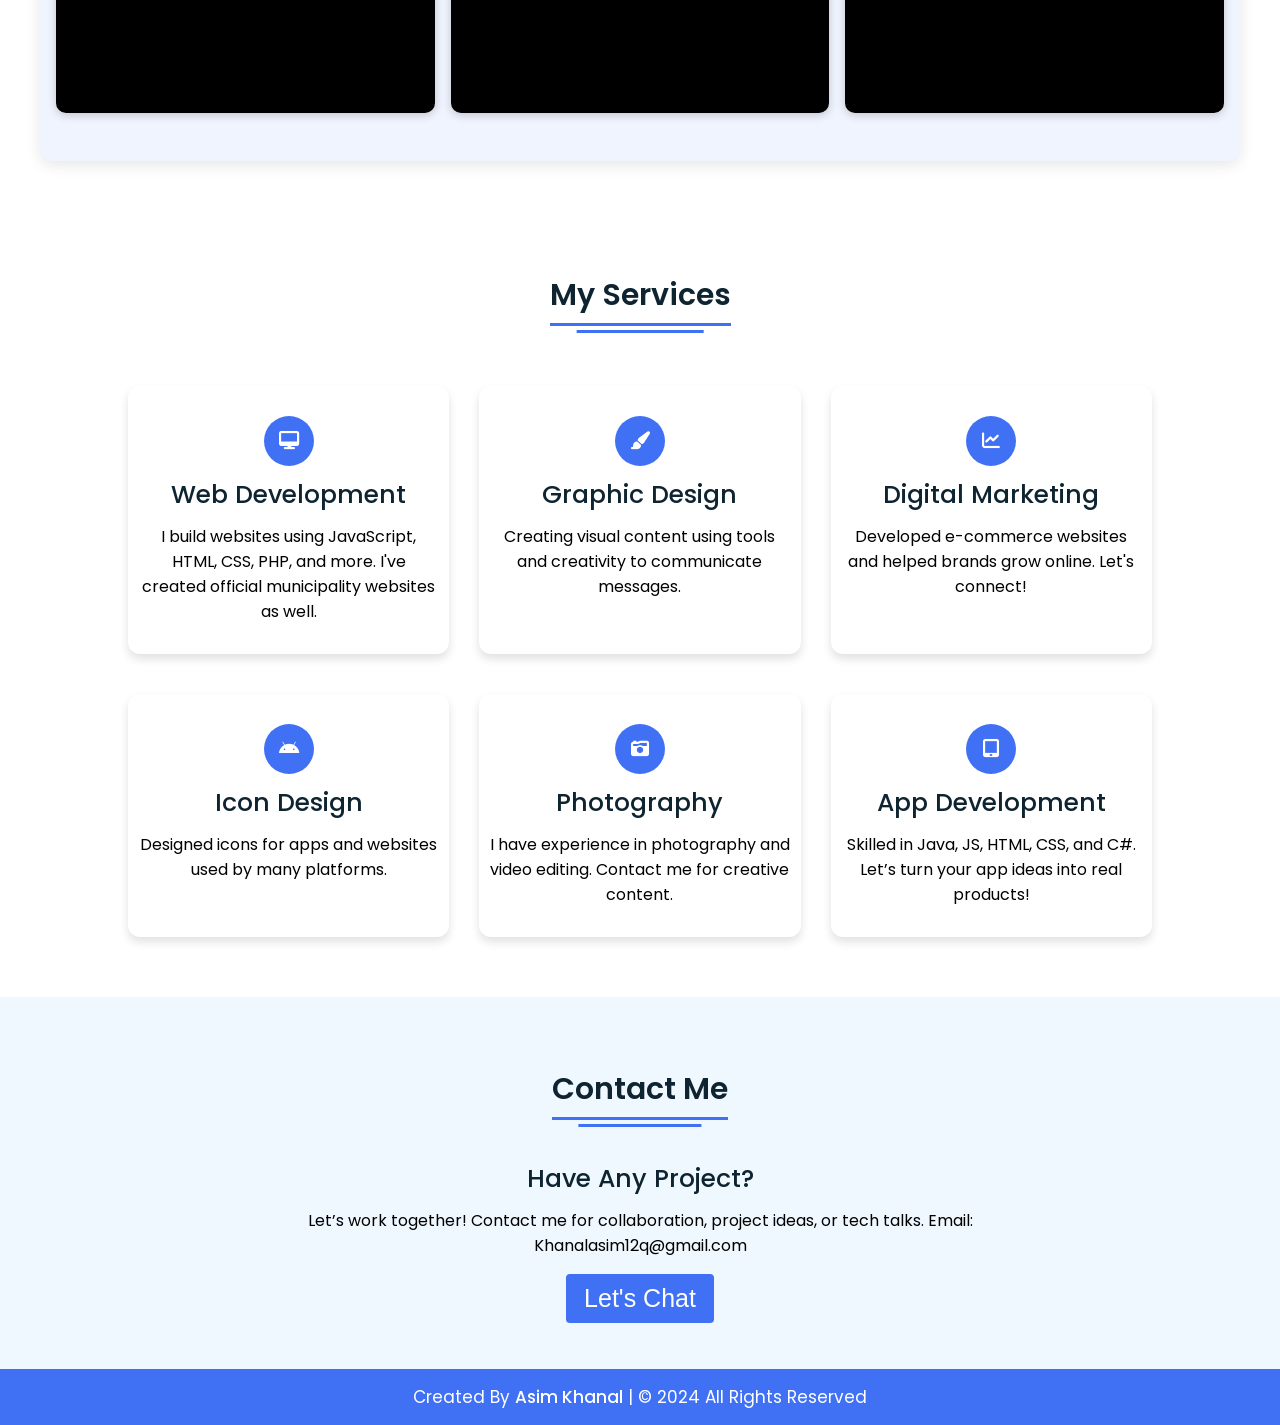
==== commit ba014196: "changes" ====
--- a/index.html
+++ b/index.html
@@ -4,11 +4,26 @@
     <meta charset="UTF-8">
     <title>Asim Khanal Website</title>
     <link rel="stylesheet" href="style.css">
+    
     <link rel="stylesheet" href="https://cdnjs.cloudflare.com/ajax/libs/font-awesome/5.15.2/css/all.min.css"/>
     <link rel="stylesheet" href="https://cdnjs.cloudflare.com/ajax/libs/font-awesome/6.5.2/css/all.min.css">
     <link rel="shortcut icon" href="R.png" type="image/x-icon" />
        <link rel="stylesheet" href="https://fonts.googleapis.com/css2?family=Material+Symbols+Rounded:opsz,wght,FILL,GRAD@48,400,0,0" />
     <meta name="viewport" content="width=device-width, initial-scale=1.0">
+    <meta name="google-site-verification" content="aMeYvH_NvIt-baGl30lZHL5feFlZwcu_nhjDpD5Kx2c" />
+    <script type="application/ld+json">
+{
+ "@context": "https://schema.org",
+ "@type": "Person",
+ "name": "Asim Khanal",
+ "url": "https://asimkhanal.com.np",
+ "sameAs": [
+   "https://www.facebook.com/AsimKhanal2026",
+   "https://www.youtube.com/@AsimKhanal2026",
+   "https://www.instagram.com/khanal4509/"
+ ]
+}
+</script>
   </head>
   <body>
     <div class="scroll-button">
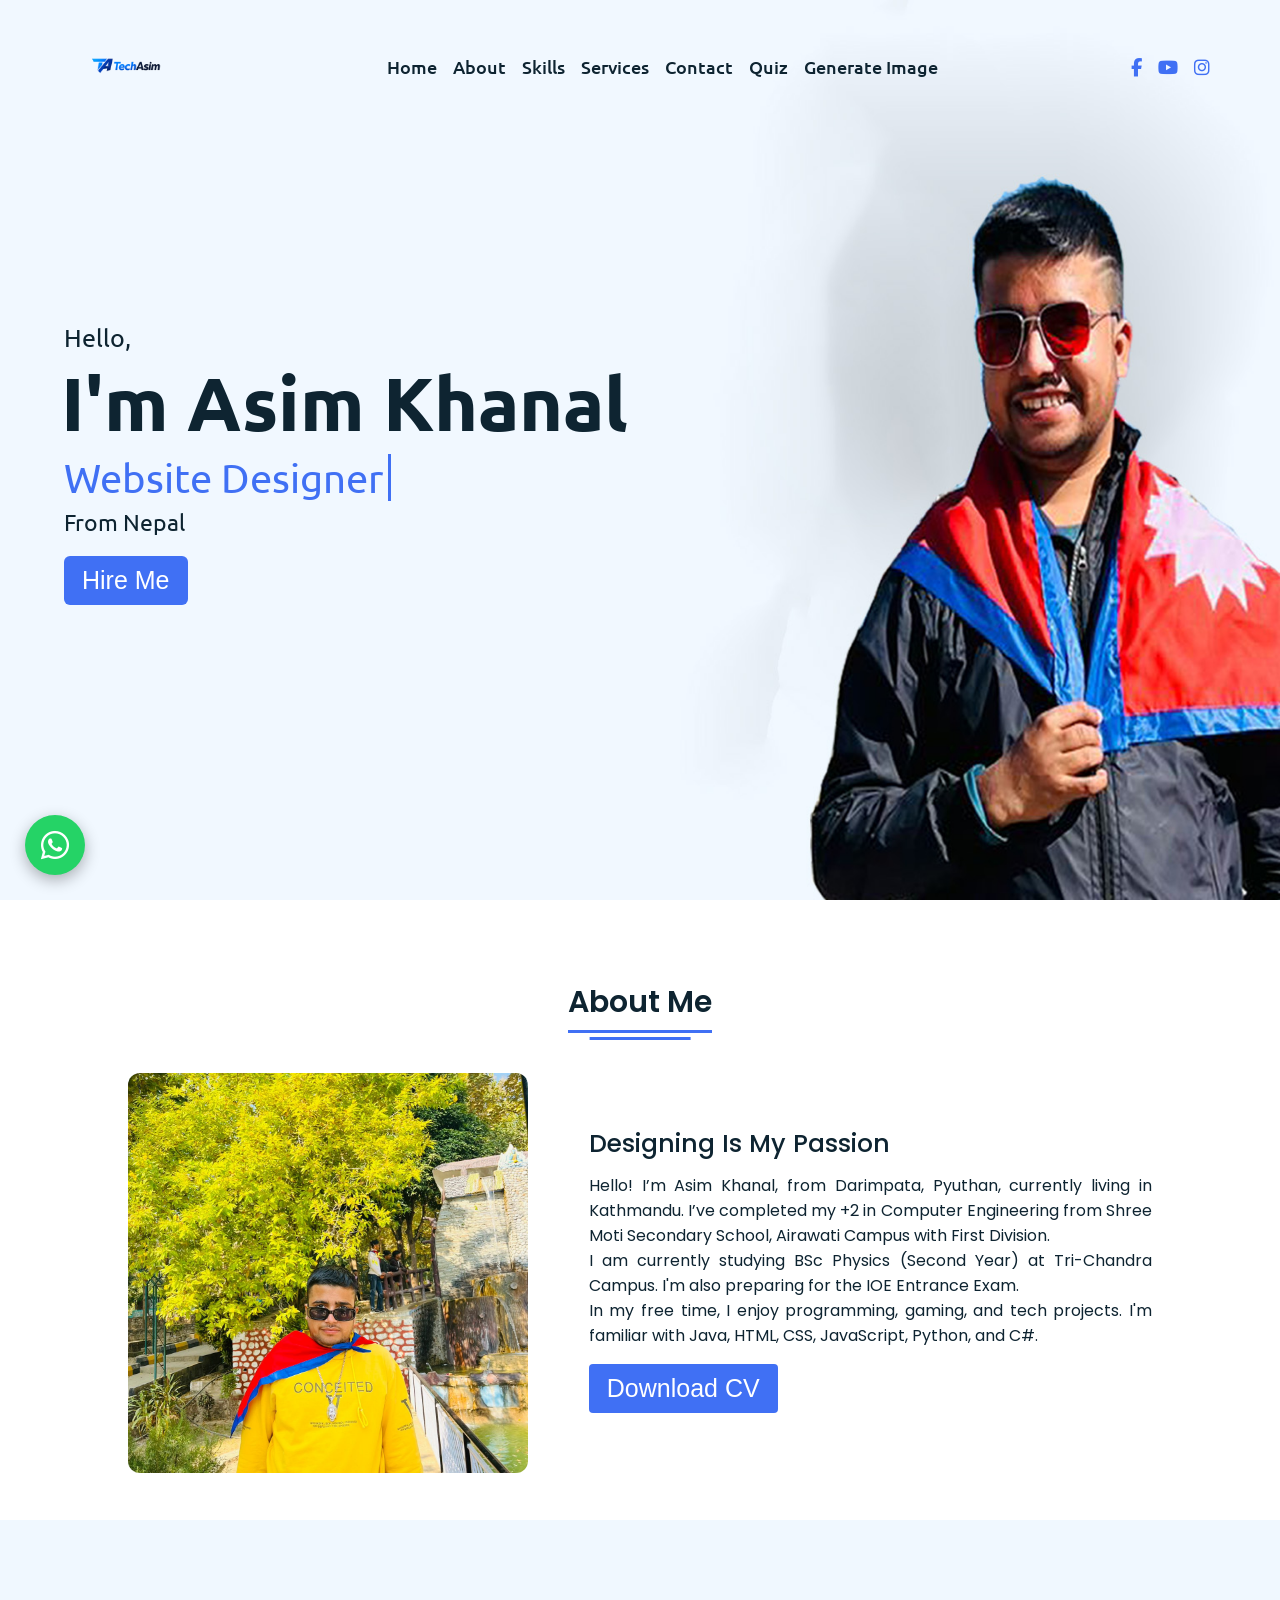
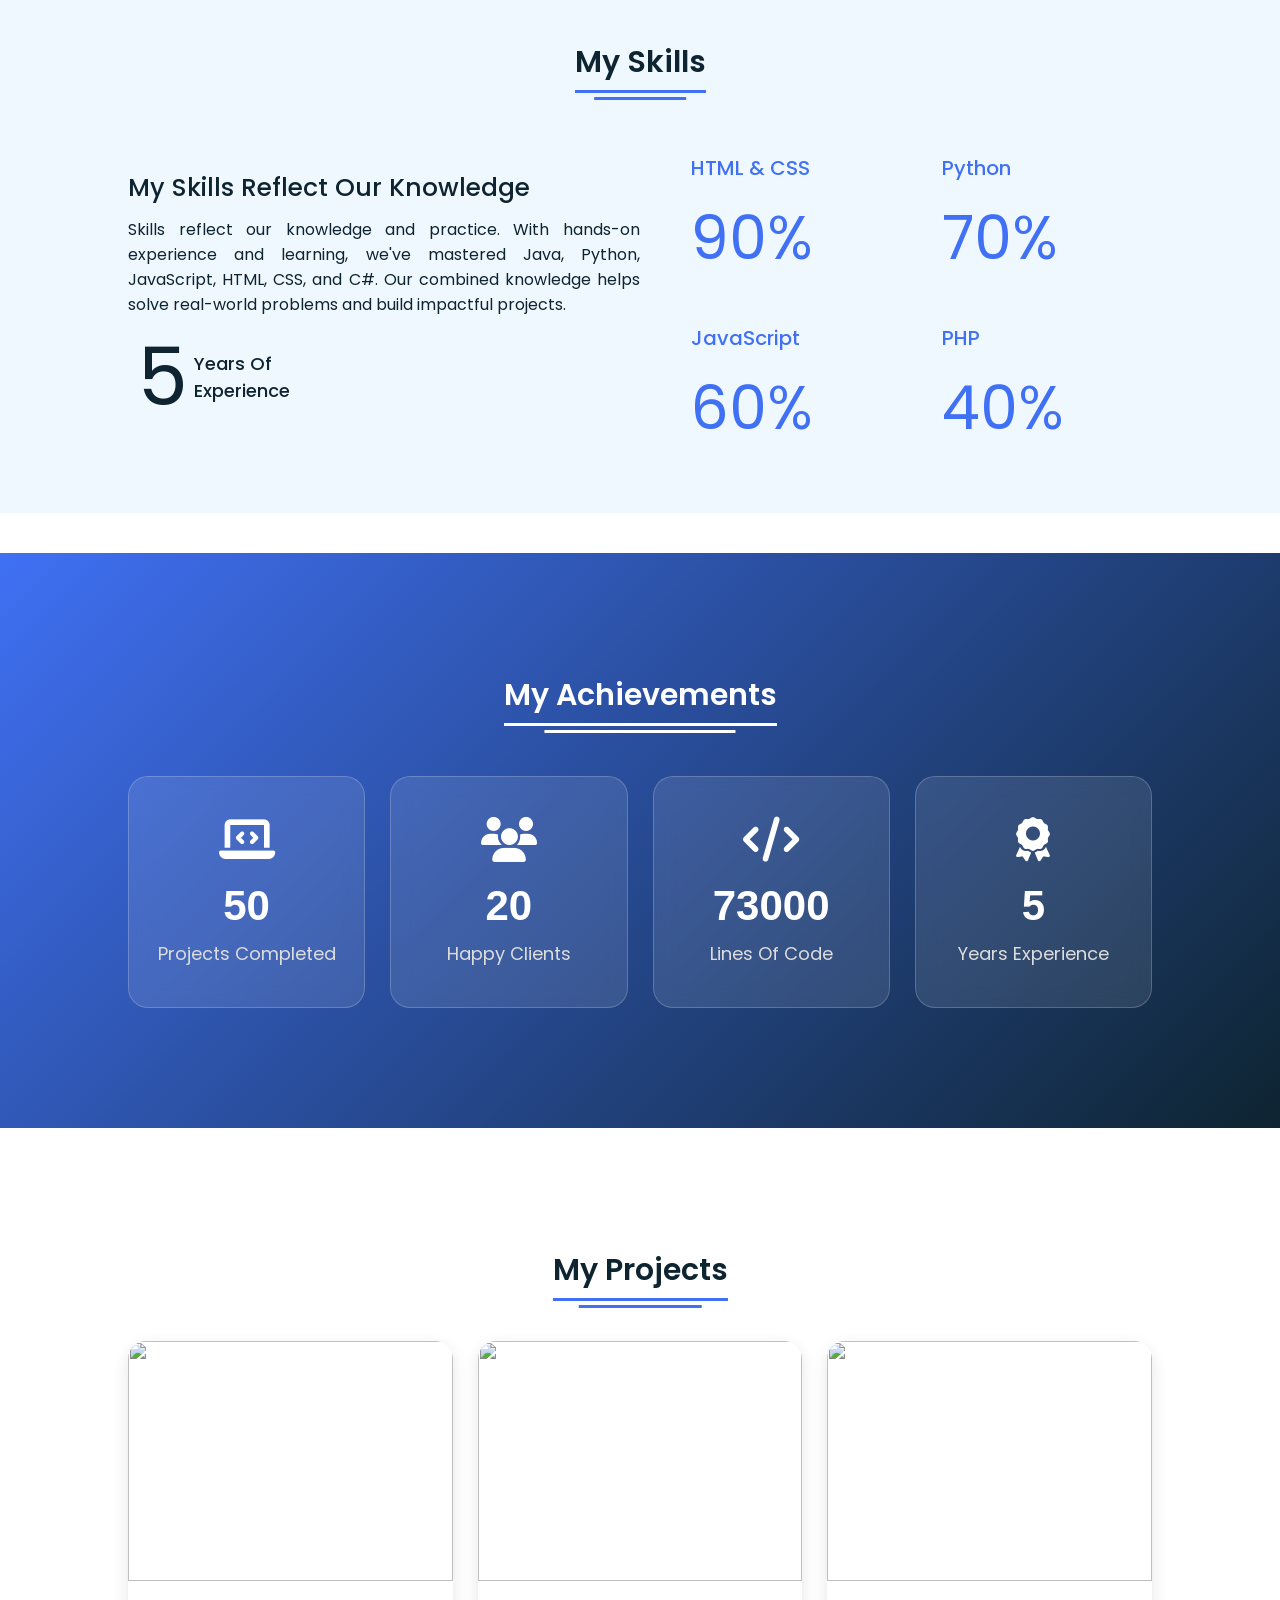
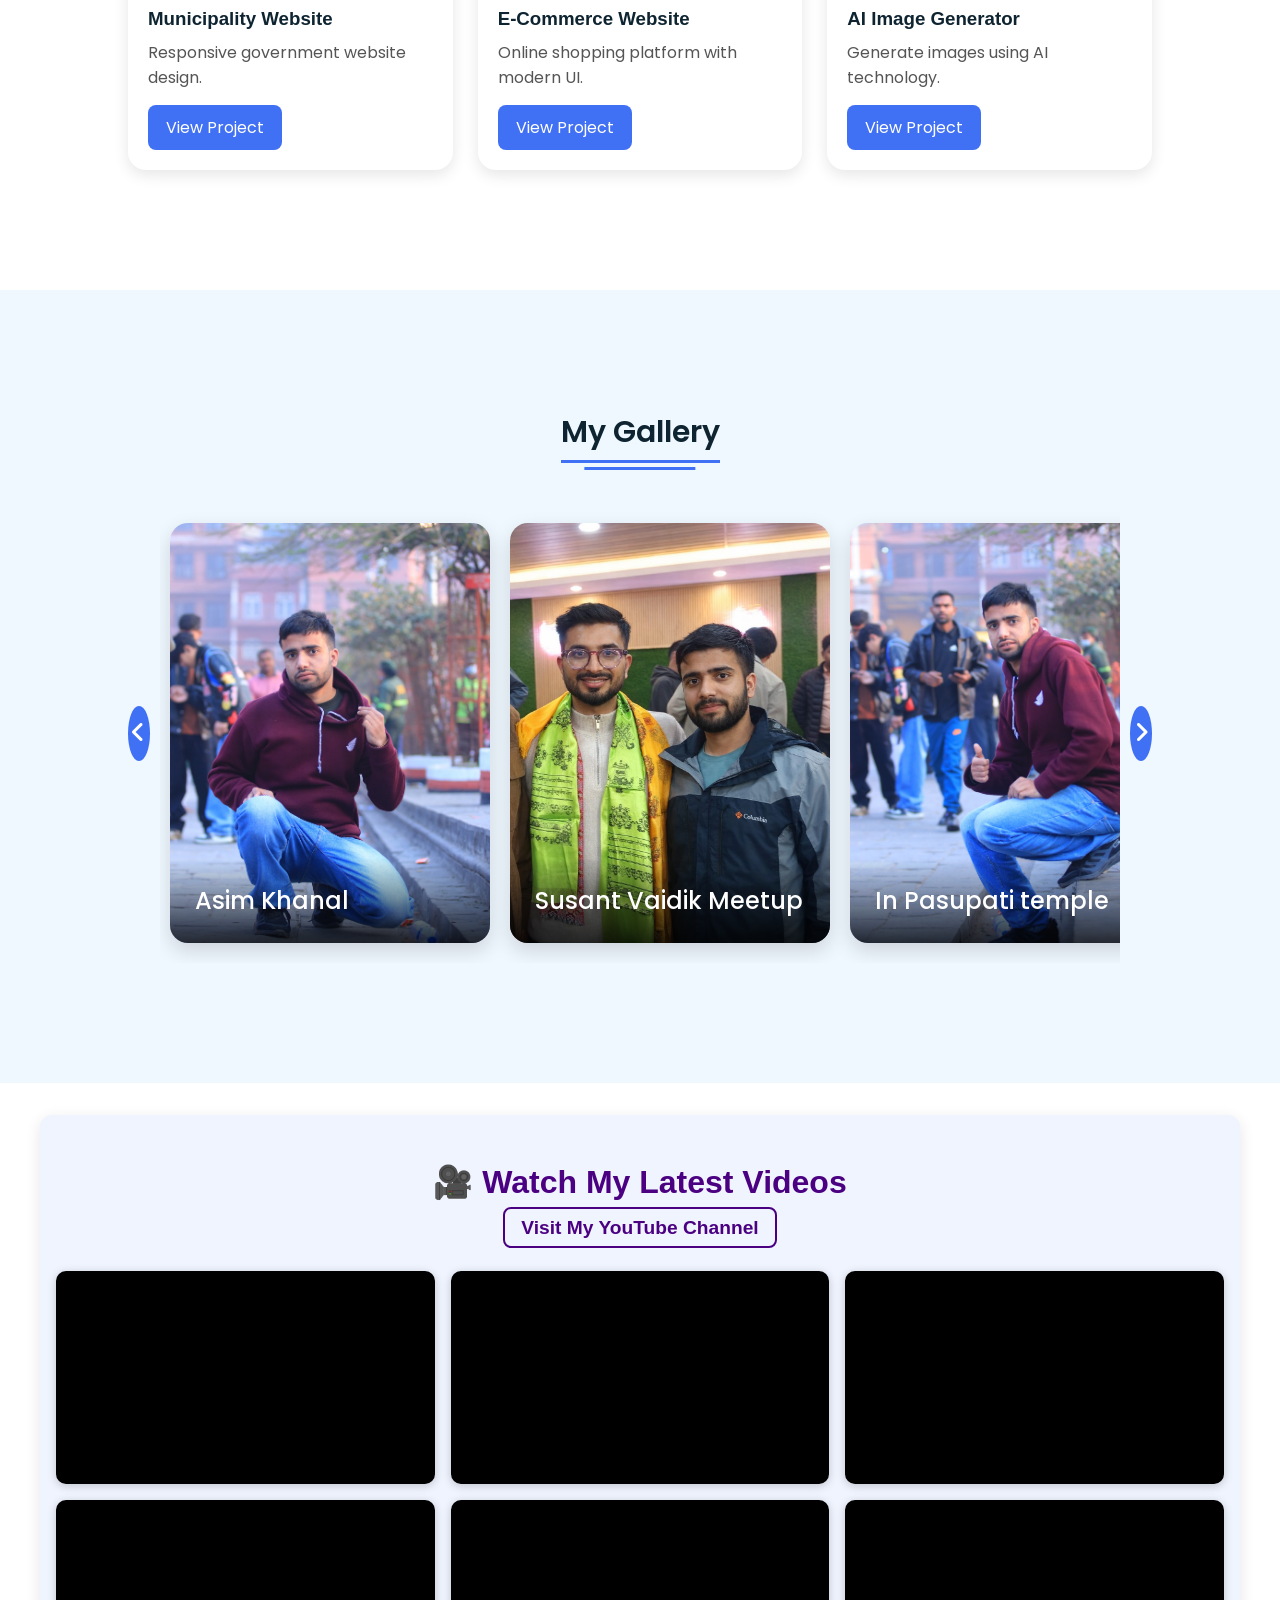
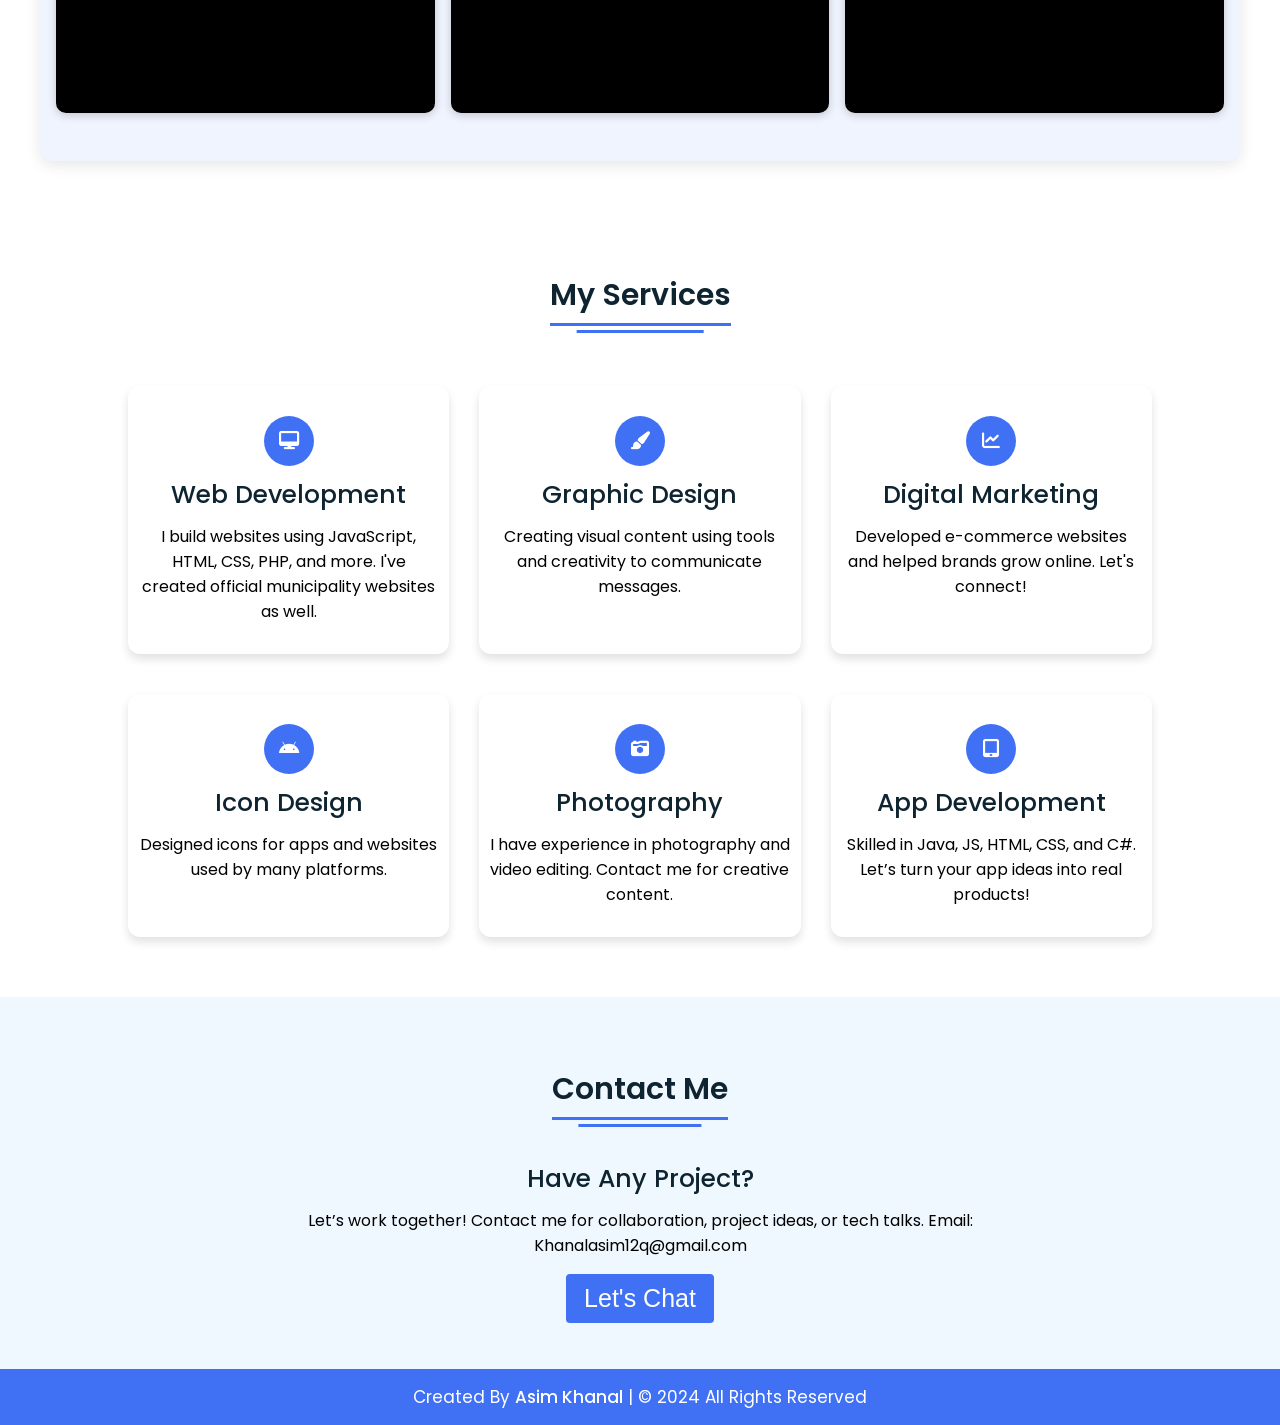
==== commit b60feb26: "update" ====
--- a/index.html
+++ b/index.html
@@ -11,6 +11,21 @@
        <link rel="stylesheet" href="https://fonts.googleapis.com/css2?family=Material+Symbols+Rounded:opsz,wght,FILL,GRAD@48,400,0,0" />
     <meta name="viewport" content="width=device-width, initial-scale=1.0">
     <meta name="google-site-verification" content="aMeYvH_NvIt-baGl30lZHL5feFlZwcu_nhjDpD5Kx2c" />
+    <meta name="description" content="Official website of Asim Khanal from Nepal. Web developer, programmer, YouTuber and tech creator.">
+
+<meta name="keywords" content="Asim Khanal, TechAsim, Nepal programmer, web developer Nepal, Asim Khanal website">
+
+<meta name="author" content="Asim Khanal">
+
+<meta property="og:title" content="Asim Khanal Official Website">
+
+<meta property="og:description" content="Web developer, programmer and tech creator from Nepal.">
+
+<meta property="og:image" content="https://asimkhanal.com.np/about.jpeg">
+
+<meta property="og:url" content="https://asimkhanal.com.np">
+
+<meta name="robots" content="index, follow">
     <script type="application/ld+json">
 {
  "@context": "https://schema.org",
@@ -411,5 +426,14 @@
     </script>
     <!--End of Tawk.to Script-->
     <script src="script.js"></script>
+    <!-- ===== FLOATING WHATSAPP BUTTON ===== -->
+
+<a href="https://wa.me/9865282004"
+   class="whatsapp-float"
+   target="_blank">
+
+   <i class="fa-brands fa-whatsapp"></i>
+
+</a>
   </body>
 </html>
--- a/style.css
+++ b/style.css
@@ -887,7 +887,7 @@
     border-color: transparent;
   }
 }
-/* ===== RESPONSIVE LOGO ===== */
+/* ===== RESPONSIVE NAVBAR LOGO ===== */
 
 .logo{
   display: flex;
@@ -900,13 +900,13 @@
 }
 
 .main-logo{
-  height: 58px;
+  height: 90px;
   width: auto;
   object-fit: contain;
-  transition: 0.3s ease;
-}
-
-/* Sticky Navbar */
+  transition: all 0.3s ease;
+}
+
+/* Sticky Navbar Logo */
 
 nav.sticky .main-logo{
   filter: brightness(0) invert(1);
@@ -915,7 +915,20 @@
 /* Hover Effect */
 
 .logo a:hover .main-logo{
-  transform: scale(1.05);
+  transform: scale(1.08);
+}
+
+/* Navbar Padding */
+
+nav{
+  padding: 22px 0;
+  transition: 0.3s ease;
+}
+
+/* Sticky Navbar */
+
+nav.sticky{
+  padding: 14px 0;
 }
 
 /* ===== TABLET ===== */
@@ -923,7 +936,7 @@
 @media(max-width:992px){
 
   .main-logo{
-    height: 50px;
+    height: 70px;
   }
 
 }
@@ -933,7 +946,11 @@
 @media(max-width:768px){
 
   .main-logo{
-    height: 42px;
+    height: 55px;
+  }
+
+  nav{
+    padding: 18px 0;
   }
 
 }
@@ -943,7 +960,64 @@
 @media(max-width:480px){
 
   .main-logo{
-    height: 36px;
+    height: 45px;
+  }
+
+}
+/* ===== FLOATING WHATSAPP BUTTON ===== */
+
+.whatsapp-float{
+  position: fixed;
+  width: 60px;
+  height: 60px;
+  bottom: 25px;
+  left: 25px;
+  background: #25d366;
+  color: #fff;
+  border-radius: 50%;
+  display: flex;
+  align-items: center;
+  justify-content: center;
+  font-size: 32px;
+  box-shadow: 0 5px 15px rgba(0,0,0,0.3);
+  z-index: 999;
+  transition: 0.3s ease;
+  animation: pulse 2s infinite;
+}
+
+.whatsapp-float:hover{
+  transform: scale(1.1);
+  background: #1ebe5d;
+}
+
+/* Pulse Animation */
+
+@keyframes pulse{
+
+  0%{
+    box-shadow: 0 0 0 0 rgba(37,211,102,0.7);
+  }
+
+  70%{
+    box-shadow: 0 0 0 20px rgba(37,211,102,0);
+  }
+
+  100%{
+    box-shadow: 0 0 0 0 rgba(37,211,102,0);
+  }
+
+}
+
+/* Mobile Responsive */
+
+@media(max-width:768px){
+
+  .whatsapp-float{
+    width: 55px;
+    height: 55px;
+    font-size: 28px;
+    bottom: 20px;
+    left: 20px;
   }
 
 }
